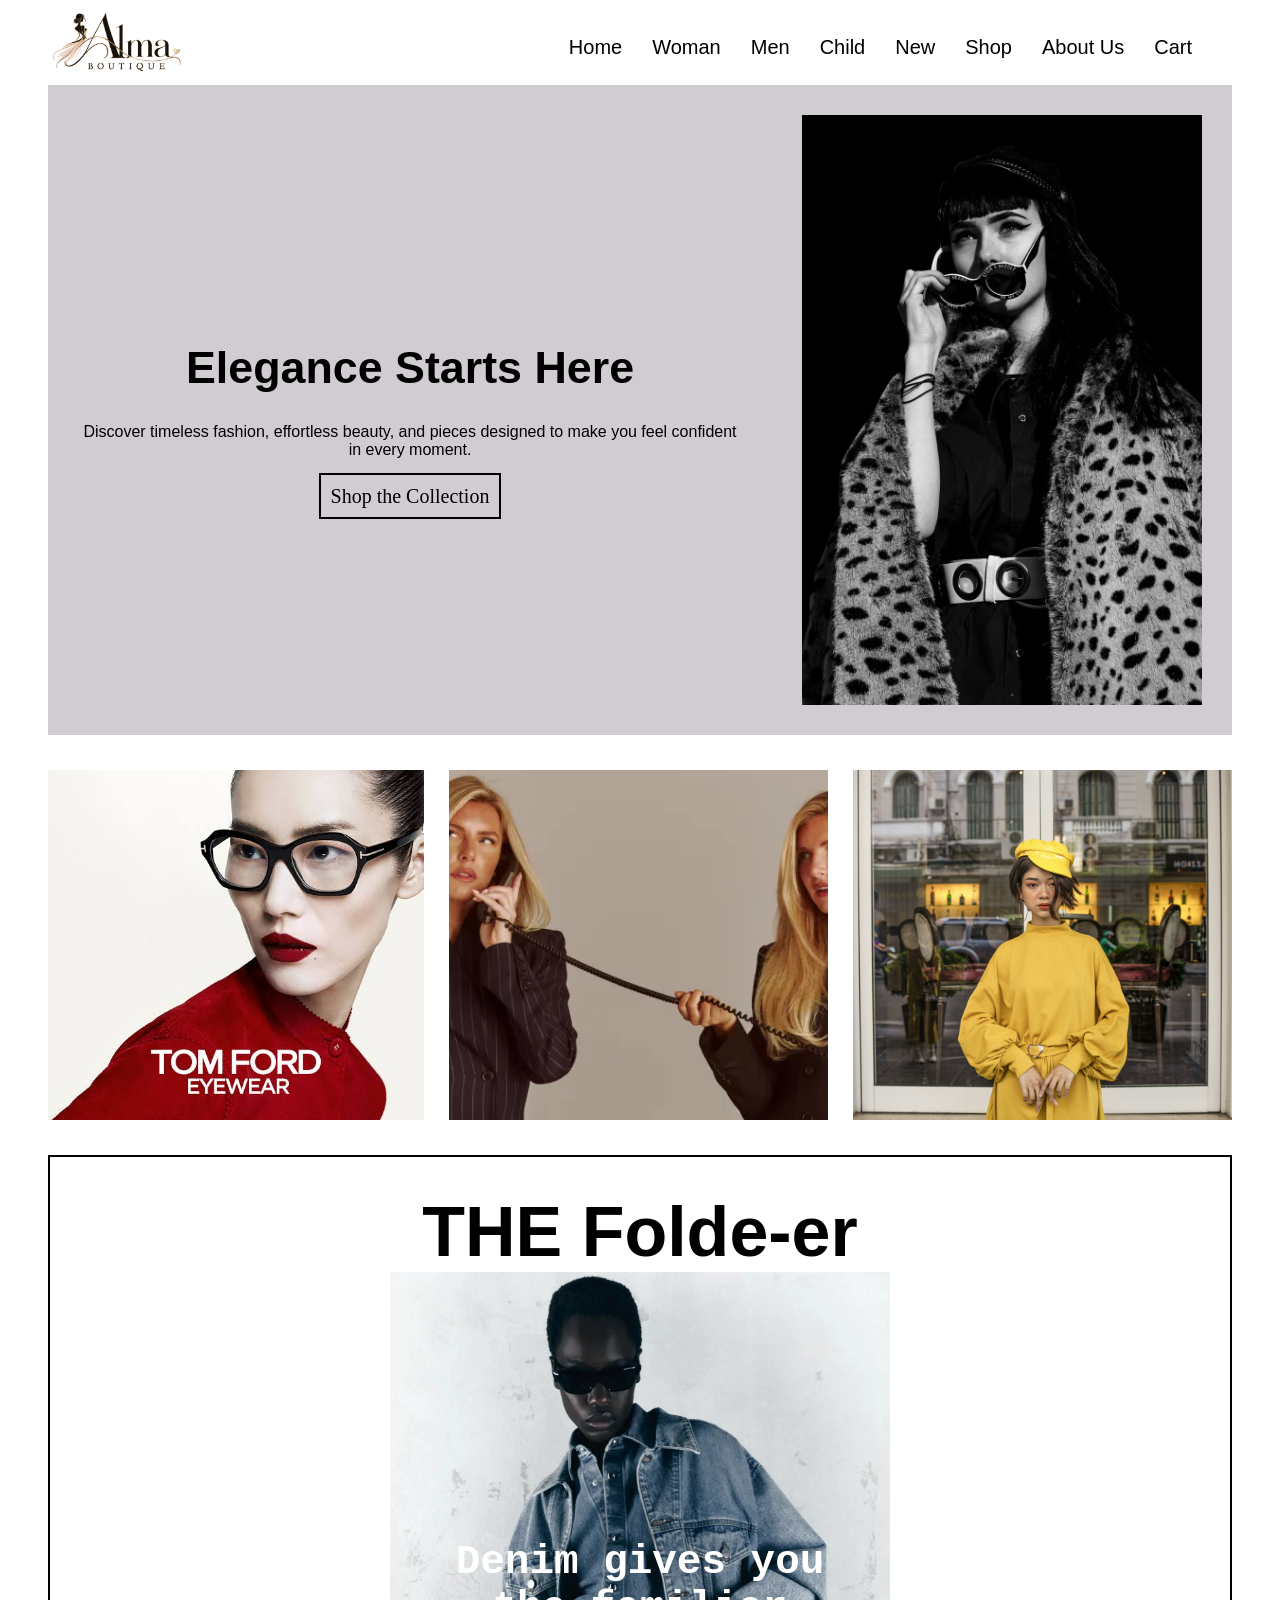
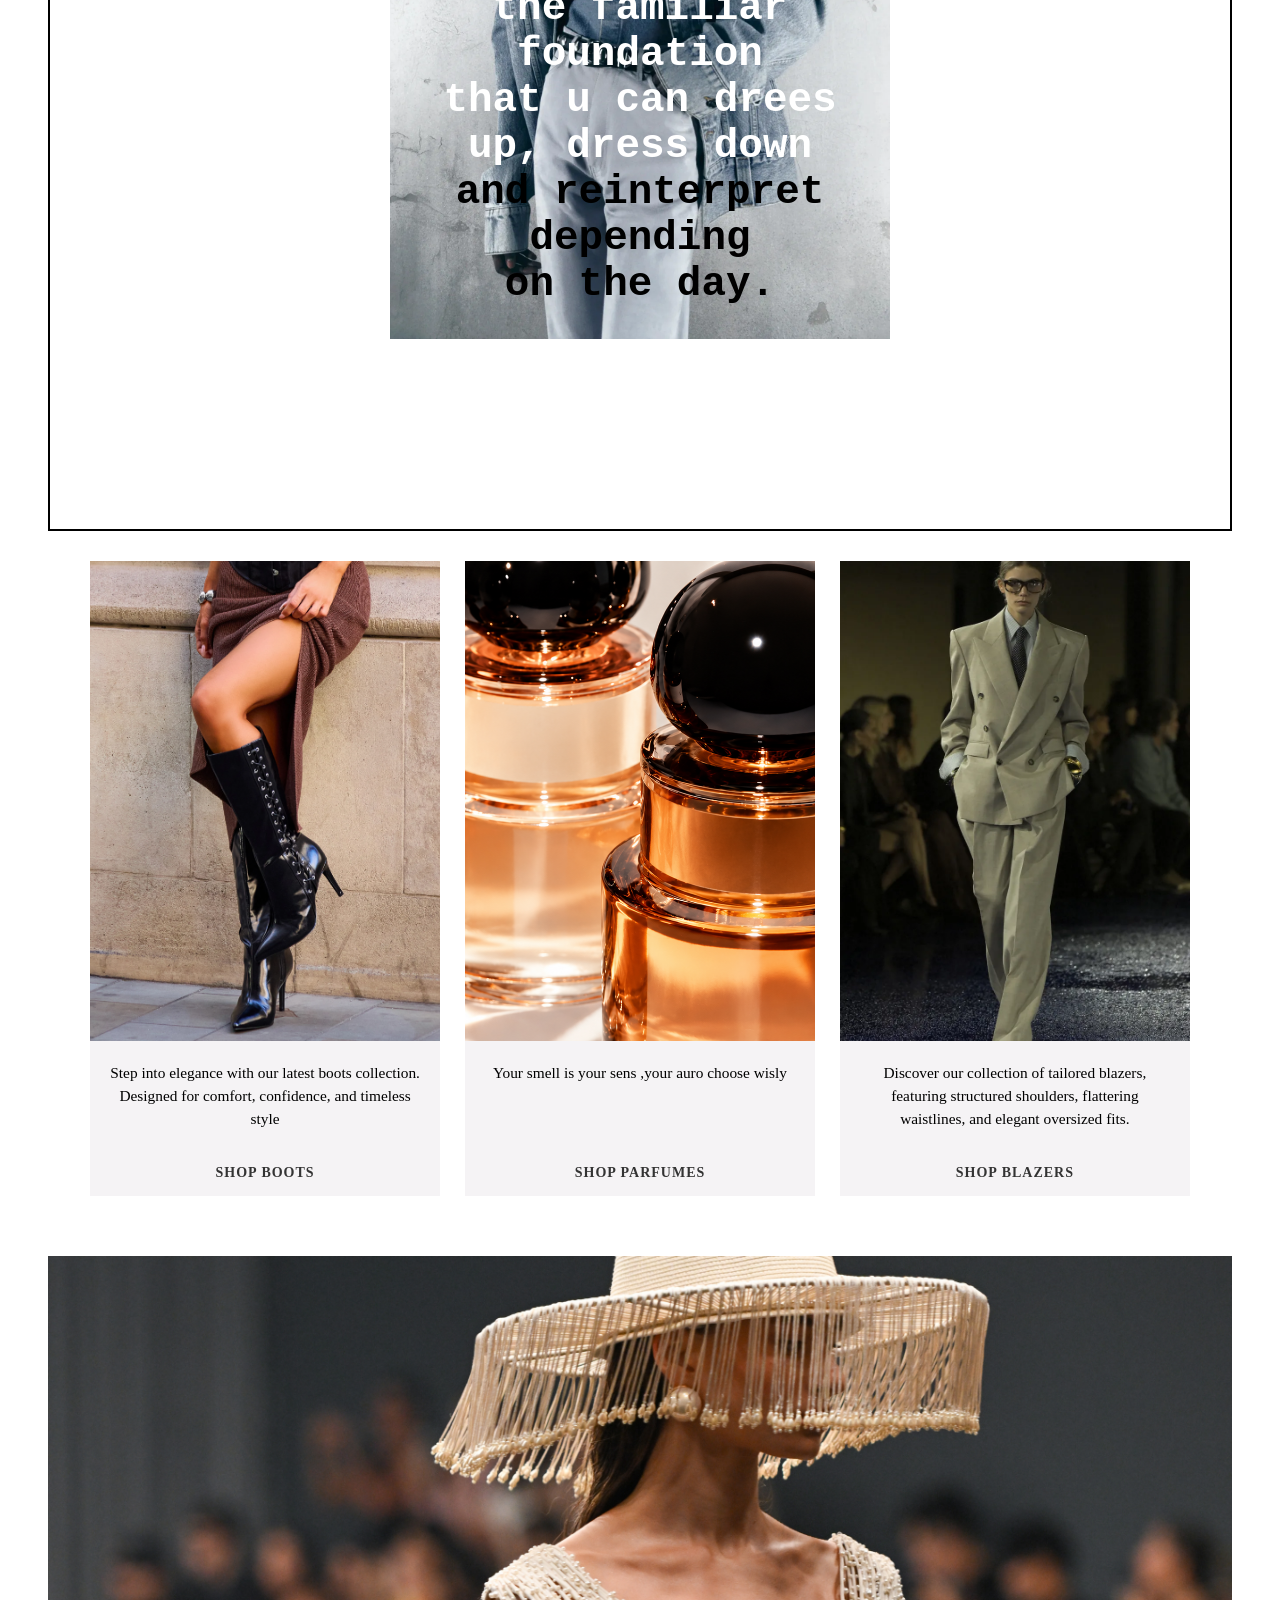
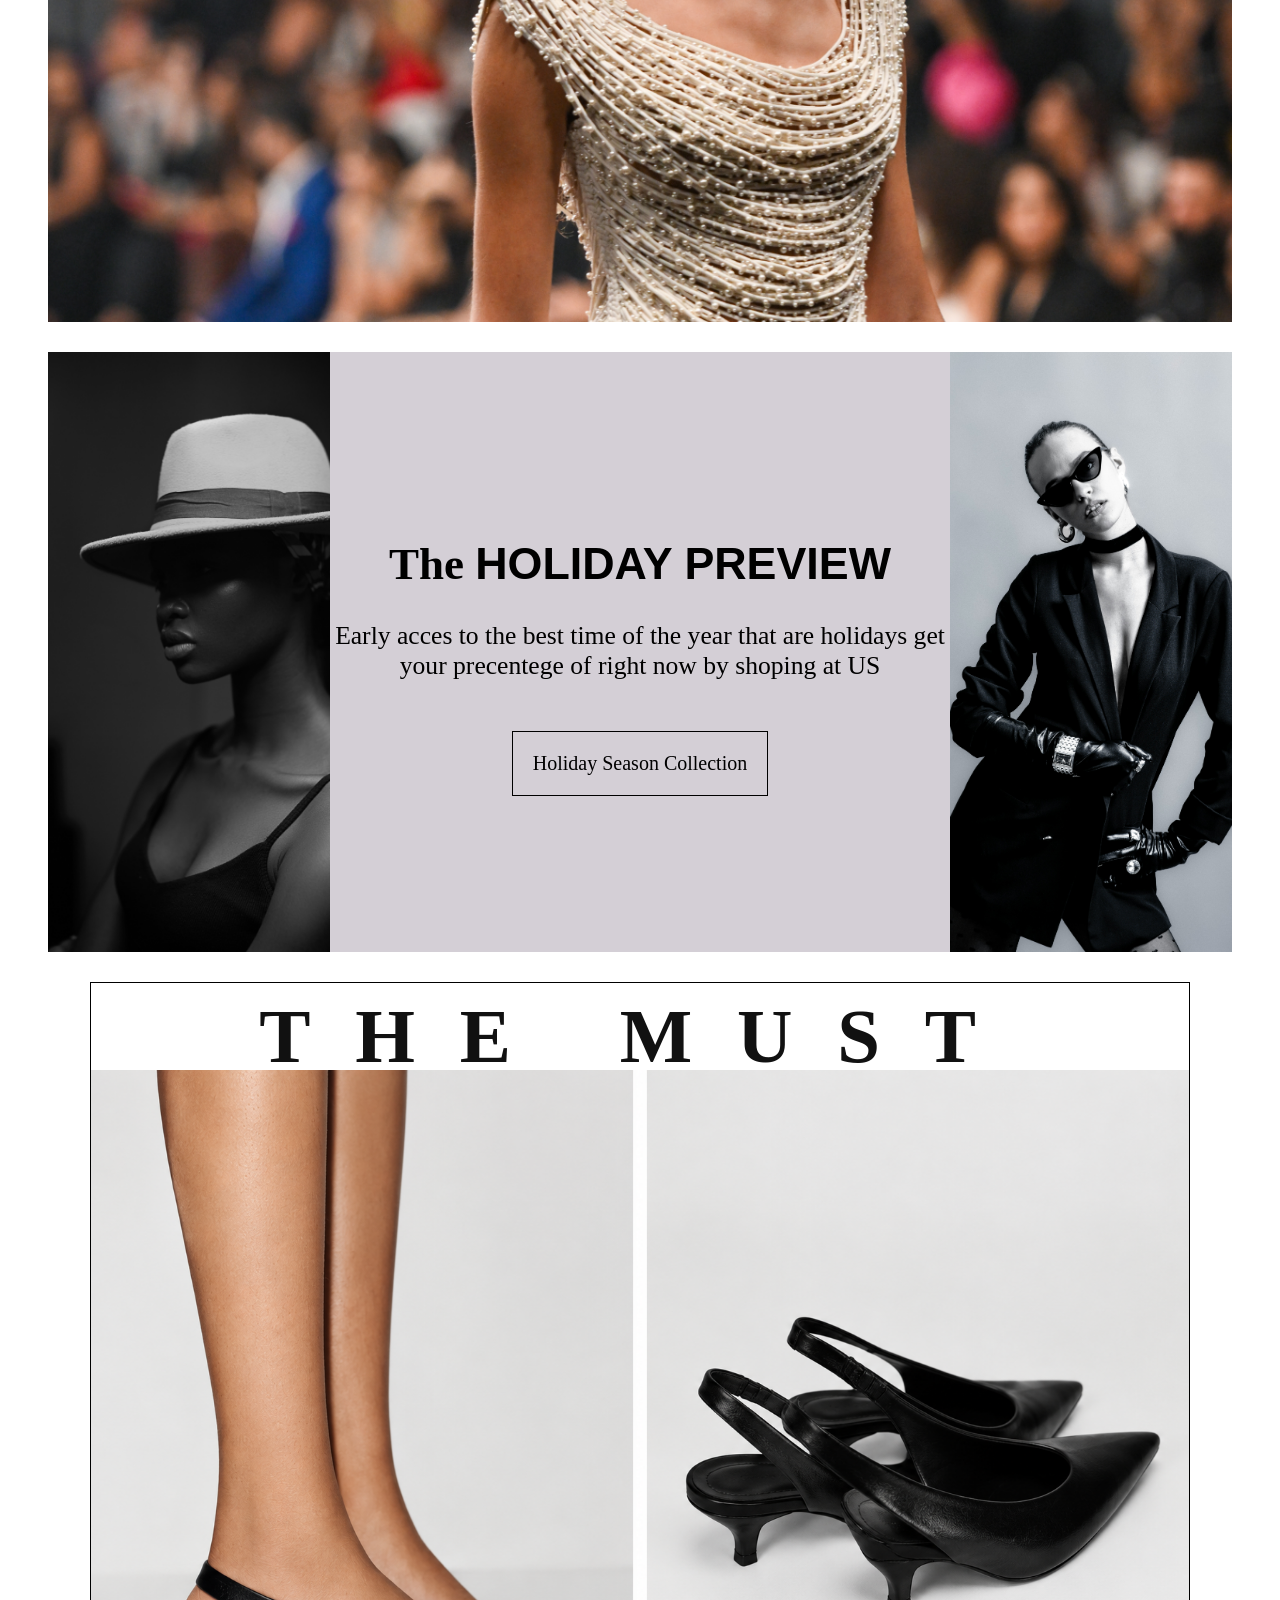
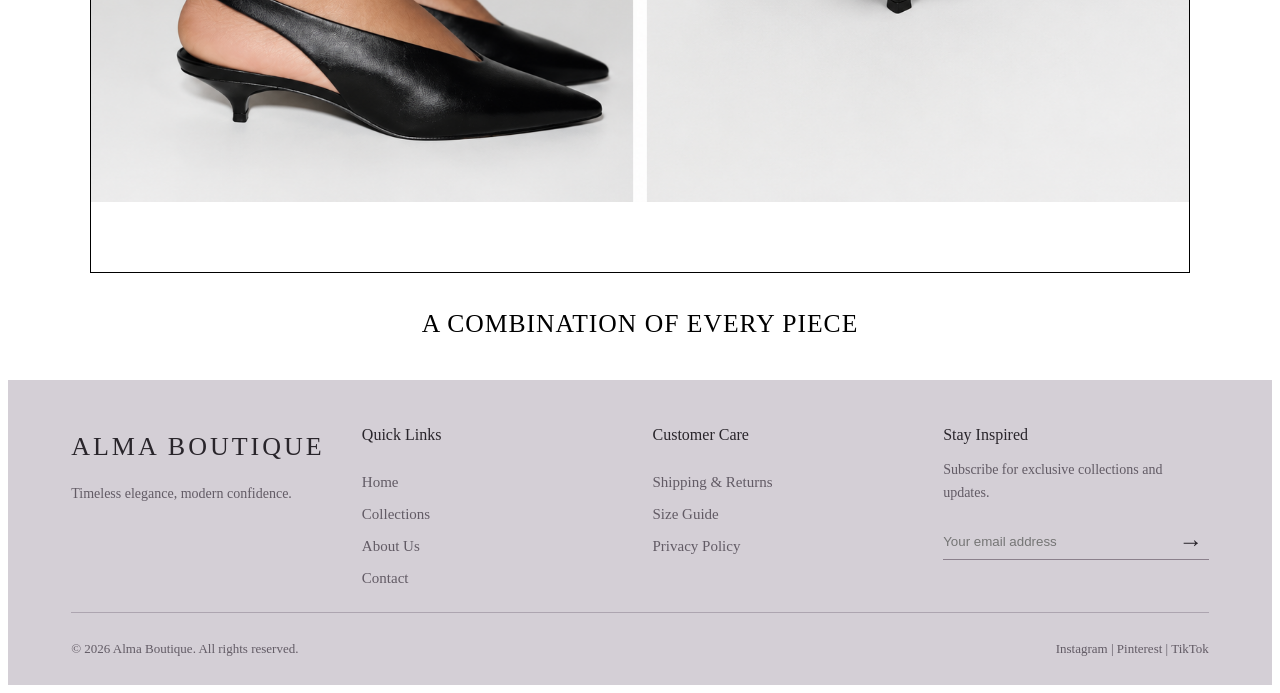
==== alma-site-2/index.html @ 22a33e09 "First version of Alma Boutique" ====
<!DOCTYPE html>
<html lang="en">
<head>
    <meta charset="UTF-8">
    <meta name="viewport" content="width=device-width, initial-scale=1.0">
    <title>Alma Butique</title>
    <link rel="stylesheet" href="style.css">
    <link rel="stylesheet" href="extras.css">
</head>

<body>
    <header>
        <div class="container">
            <nav class="nav-bar">

                <a href="#" class="logo">
                    <img src="./imagess/Alma Boutique Couture Logo.png" alt="Logo">
                </a>

                <button class="menu-toggle" aria-label="Open menu" aria-expanded="false">
                    <span></span>
                    <span></span>
                    <span></span>
                </button>

                <div class="right-menu">
                    <ul class="nav-bar">
                        <li><a href="#">Home</a></li>
                        <li><a href="./page2.html">Woman</a></li>
                        <li><a href="./page3.html">Men</a></li>
                        <li><a href="./page4.html">Child</a></li>
                        <li><a href="./page5.html">New</a></li>
        <li><a href="./shop.html">Shop</a></li>
                        <li><a href="./page6.html">About Us</a></li>
                    </ul>
                </div>
            </nav>
        </div>
    </header>

    <main>
        <!-- HERO -->
        <div class="Hero">
            <div class="container">
                <div class="Hero-text">
                    <h1>Elegance Starts Here</h1>
                    <p>Discover timeless fashion, effortless beauty, and pieces designed to make you feel confident in every moment.</p>

                    <a href="./Collection.html" class="button-hero">Shop the Collection</a>
                </div>

                <div class="hero-img">
                    <img src="./imagess/hero111.avif" alt="Fashion-img">
                </div>
            </div>
        </div>

        <!-- 3 PHOTOS -->
        <div class="photos">
            <div class="container">
                <div class="photo-3">
                    <img src="./imagess/images.jpeg" alt="img1">
                    <img src="./imagess/MixCollage-01-Oct-2026-04-25-PM-3370.jpg.webp" alt="">
                    <img src="./imagess/van.jpg" alt="">
                </div>
            </div>
        </div>

        <!-- FOLDER -->
        <div class="Folder">
            <div class="container">
                <div class="folder-text">
                    <h1>THE Folde-er</h1>
                </div>
                <div class="folder-img">
                    <img src="./imagess/KHAITE_SP23_EDITORIAL_2_LOOK1_AO.jpeg.webp" alt="">

                    <h3 class="paragraf">Denim gives you<br>the familiar<br>foundation<br>that u can drees<br>up, dress down<span><br>and reinterpret<br>depending<br>on the day.</span></h3>
                </div>
            </div>
        </div>

        <!-- BOOTS / PARFUMES / BLAZERS -->
        <section class="fashion-cards">
            <div class="container">
                <div class="fashion-card">
                    <img src="./imagess/boots.jpg.webp" alt="boots">
                    <h2>Step into elegance with our latest boots collection. Designed for comfort, confidence, and timeless style</h2>
                    <a href="./boots.html" class="boots-btn">Shop Boots</a>
                </div>

                <div class="fashion-card">
                    <img src="./imagess/parfumes.png" alt="parfumes">
                    <h2>Your smell is your sens ,your auro choose wisly</h2>
                    <a href="./parfumes.html" class="parfume-btn">Shop Parfumes</a>
                </div>

                <div class="fashion-card">
                    <img src="./imagess/blazers.jpg.webp" alt="blazers">
                    <h2>Discover our collection of tailored blazers, featuring structured shoulders, flattering waistlines, and elegant oversized fits.</h2>
                    <a href="./Blazers.html" class="blazer-btn">Shop Blazers</a>
                </div>
            </div>
        </section>

        <!-- FASHION WEEK BANNER -->
        <section class="fashion-week">
            <div class="container">
                <div class="fashion-img">
                    <img src="./imagess/Untitled-design-2.png" alt="">
                </div>
            </div>
        </section>

        <!-- HOLIDAY -->
        <div class="Holiday">
            <div class="container">

                <div class="Holiday-img">
                    <img src="./imagess/qqqqq.jpg" alt="holiday-photos">
                </div>

                <div class="Holiday-text">
                    <h1><span>The </span>HOLIDAY PREVIEW</h1>
                    <p>Early acces to the best time of the year that are holidays get your precentege of right now by shoping at US</p>
                    <a href="./holiday.html" class="button-holiday">Holiday Season Collection</a>
                </div>

                <div class="Holiday-img2">
                    <img src="./imagess/qqaa.jpg" alt="holiday-photos">
                </div>
            </div>
        </div>

        <!-- THE MUST -->
        <section class="The-Must">
            <div class="container">
                <h1>THE MUST</h1>
                <div class="Must-img">
                    <img src="./imagess/Black Slingback Kitten-Heel Shoes Split View.png" alt="Leather heels">
                </div>
            </div>
            <div class="Must-text">
                <h2>A COMBINATION OF EVERY PIECE</h2>
            </div>
        </section>
    </main>

    <!-- FOOTER -->
    <footer class="footer">
        <div class="footer-container">

            <div class="footer-brand">
                <h2>ALMA BOUTIQUE</h2>
                <p>Timeless elegance, modern confidence.</p>
            </div>

            <div class="footer-links">
                <h3>Quick Links</h3>
                <a href="./index.html">Home</a>
                <a href="./shop.html">Collections</a>
                <a href="./page6.html">About Us</a>
                <a href="#">Contact</a>
            </div>

            <div class="footer-links">
                <h3>Customer Care</h3>
                <a href="#">Shipping & Returns</a>
                <a href="#">Size Guide</a>
                <a href="#">Privacy Policy</a>
            </div>

            <div class="footer-newsletter">
                <h3>Stay Inspired</h3>
                <p>Subscribe for exclusive collections and updates.</p>

                <form>
                    <input type="email" placeholder="Your email address">
                    <button type="submit">→</button>
                </form>
            </div>

        </div>

        <div class="footer-bottom">
            <p>© 2026 Alma Boutique. All rights reserved.</p>
            <p>Instagram | Pinterest | TikTok</p>
        </div>
    </footer>
    <script src="menu.js"></script>
<script src="site.js"></script>
</body>
</html>
---- alma-site-2/style.css ----
/* ==========================================================
   Alma Boutique - style.css (home page)
   Desktop look is unchanged. Responsive rules are at the bottom.
   ========================================================== */

img { max-width: 100%; }

/* ---------- NAV BAR ---------- */
.logo { flex-shrink: 0; }

.logo img {
    width: 138px;
    max-width: 100%;
    height: auto;
    display: inline-block;
}

.nav-bar {
    display: flex;
    align-items: center;
    justify-content: space-between;
    gap: 30px;
    list-style: none;
}

.right-menu {
    display: flex;
    align-items: center;
    gap: 24px;
}

.container .nav-bar {
    margin-left: 150px;
    margin-right: 150px;
    background-color: white;
}

.nav-bar a {
    font-size: 20px;
    color: black;
    text-decoration: none;
    font-family: 'Inter', sans-serif;
    font-weight: 500;
    line-height: 1.5;
    white-space: nowrap;
}

/* Hamburger button (only visible on small screens) */
.menu-toggle {
    display: none;
    flex-direction: column;
    justify-content: center;
    gap: 5px;
    width: 44px;
    height: 44px;
    padding: 10px;
    background: none;
    border: none;
    cursor: pointer;
}
.menu-toggle span {
    display: block;
    height: 2px;
    background: #29252B;
    transition: transform 0.3s ease, opacity 0.3s ease;
}
.menu-toggle.open span:nth-child(1) { transform: translateY(7px) rotate(45deg); }
.menu-toggle.open span:nth-child(2) { opacity: 0; }
.menu-toggle.open span:nth-child(3) { transform: translateY(-7px) rotate(-45deg); }

/* ---------- HERO ---------- */
.Hero .container {
    display: flex;
    align-items: center;
    margin-left: 150px;
    margin-right: 150px;
    background-color: rgb(209, 204, 210);
    min-height: 700px;   /* hero height - raise/lower this number to change it */
}

.Hero-text {
    flex: 1;
    min-width: 0;
    padding: 30px 30px 30px 70px;
    text-align: center;
}

.Hero-text h1 {
    font-family: 'Inter', sans-serif;
    font-size: 45px;
    font-weight: 600;
    padding-left: 70px;
}

.Hero-text p {
    font-family: 'Inter', sans-serif;
    font-size: 16px;
    padding-bottom: 10px;
    padding-left: 70px;
}

.hero-img {
    flex: 0 1 560px;
    min-width: 0;
    align-self: stretch;
    display: flex;
}

.hero-img img {
    display: block;
    width: 100%;
    height: 100%;
    padding: 30px;
    box-sizing: border-box;
    object-fit: cover;
    object-position: center top;
}

.button-hero {
    color: black;
    text-decoration: none;
    border: 2px solid black;
    padding: 10px;
    font-size: 20px;
    transition: color 0.3s ease;
}

.button-hero:hover { background-color: #f5f3f5; }

/* ---------- 3 PHOTOS ---------- */
.photos .container {
    display: flex;
    align-items: center;
    margin-left: 150px;
    margin-right: 150px;
    background-color: white;
    padding-bottom: 35px;
}

.photo-3 {
    display: flex;
    justify-content: space-between;
    gap: 25px;
    width: 100%;
}

.photo-3 img {
    width: 32%;
    height: 350px;
    object-fit: cover;
    object-position: center top;
    padding: 35px 0 0;
}

/* ---------- FOLDER ---------- */
.Folder .container {
    display: block;
    margin-left: 150px;
    margin-right: 150px;
    padding-top: 35px;
    padding-bottom: 190px;
    background-color: white;
    border: 2px solid black;
    overflow: hidden;
}

.folder-text h1 {
    font-size: 70px;
    font-family: 'Gill Sans', 'Gill Sans MT', Calibri, 'Trebuchet MS', sans-serif;
    text-align: center;
    margin: 0;
}

.folder-img {
    display: flex;
    justify-content: center;
    position: relative;
}

.folder-img img {
    width: 500px;
    height: auto;
    max-width: 100%;
    object-fit: cover;
}

.paragraf {
    position: absolute;
    top: 40%;
    left: 50%;
    transform: translateX(-50%);
    width: max-content;
    max-width: 100%;
    margin: 0;
    z-index: 2;
    text-align: center;
    font-size: clamp(18px, 3.2vw, 50px);
    font-family: monospace;
    font-weight: bold;
    color: white;
}

.paragraf span { color: black; }

/* ---------- FASHION CARDS (boots / parfumes / blazers) ---------- */
.fashion-cards {
    width: 100%;
    padding: 30px 0;
}

.fashion-cards .container {
    display: flex;
    justify-content: space-between;
    align-items: stretch;
    gap: 25px;
    width: 87%;
    max-width: none;
    margin: 0 auto;
}

.fashion-card {
    flex: 1;
    display: flex;
    flex-direction: column;
    text-align: center;
    background-color: #f5f3f5;
    overflow: hidden;
}

.fashion-card img {
    width: 100%;
    height: 480px;
    object-fit: cover;
    object-position: center;
    transition: transform 0.4s ease;
}

.fashion-card img:hover { transform: scale(1.05); }

.fashion-card h2 {
    font-size: clamp(14px, 1.2vw, 18px);
    font-weight: 400;
    line-height: 1.5;
    text-align: center;
    padding: 20px;
    margin: 0;
}

.fashion-card a {
    display: block;
    margin-top: auto;
    padding: 15px;
    text-align: center;
    color: #333;
    text-decoration: none;
    transition: color 0.3s ease;
    font-size: 14px;
    font-weight: 600;
    letter-spacing: 1px;
    text-transform: uppercase;
}

.fashion-card a:hover { color: #8b647b; }

/* ---------- FASHION WEEK BANNER ---------- */
.fashion-week .container {
    margin-left: 150px;
    margin-right: 150px;
    background-color: white;
}

.fashion-img {
    display: flex;
    justify-content: center;
}

.fashion-img img {
    width: 100%;
    height: auto;
    padding-top: 30px;
    padding-bottom: 30px;
    box-sizing: border-box;
}

/* ---------- HOLIDAY ---------- */
.Holiday .container {
    display: flex;
    align-items: center;
    margin-left: 150px;
    margin-right: 150px;
    background-color: #D4CFD6;
    overflow: hidden;
}

.Holiday-img,
.Holiday-img2 {
    flex: 1 1 0;
    min-width: 0;
    display: flex;
    justify-content: center;
}

.Holiday-img img,
.Holiday-img2 img {
    width: 100%;
    height: 600px;
    object-fit: cover;
    object-position: center;
    margin: 0;
    padding: 0;
}

.Holiday-text {
    flex: 2.2 1 0;
    min-width: 0;
}

.Holiday-text h1 {
    text-align: center;
    font-size: 50px;
    font-family: 'Franklin Gothic Medium', 'Arial Narrow', Arial, sans-serif;
}

.Holiday-text h1 span {
    font-size: 45px;
    font-family: fantasy;
}

.Holiday-text p {
    text-align: center;
    font-size: 30px;
}

.button-holiday {
    display: block;
    width: fit-content;
    margin: 100px auto 0;
    padding: 20px;
    text-align: center;
    text-decoration: none;
    color: black;
    border: 1px solid black;
    font-size: 25px;
}

/* ---------- THE MUST ---------- */
.The-Must {
    width: 100%;
    padding: 15px 0;
}

.The-Must .container {
    width: 87%;
    margin: 15px auto 0;
    position: relative;
    background-color: white;
    padding-top: 22px;
    padding-bottom: 70px;
    box-sizing: border-box;
    border: 1px solid black;
    overflow: hidden;
}

.The-Must h1 {
    position: absolute;
    top: 10px;
    left: 0;
    width: 100%;
    margin: 0;
    text-align: center;
    z-index: 2;
    font-size: clamp(45px, 6vw, 85px);
    font-weight: 700;
    color: #111;
    letter-spacing: 70px;
}

.Must-img {
    width: 100%;
    display: flex;
    justify-content: center;
    padding-top: 65px;
}

.Must-img img {
    display: block;
    width: 100%;
    max-width: 1700px;
    height: auto;
    margin: 0 auto;
    object-fit: contain;
}

.Must-text {
    width: 100%;
    padding: 15px 0 5px;
}

.Must-text h2 {
    font-size: clamp(18px, 2vw, 26px);
    font-weight: 500;
    letter-spacing: 1px;
    text-align: center;
}

/* ---------- FOOTER ---------- */
.footer {
    background-color: #D4CFD6;
    color: #29252B;
    padding: 30px 5% 15px;
}

.footer-container {
    display: grid;
    grid-template-columns: repeat(4, 1fr);
    gap: 25px;
    max-width: 1400px;
    margin: 0 auto;
}

.footer-brand h2 {
    font-size: 26px;
    letter-spacing: 3px;
    font-weight: 500;
    color: #29252B;
}

.footer-brand p,
.footer-newsletter p {
    font-size: 14px;
    color: #625B65;
    line-height: 1.6;
}

.footer-links {
    display: flex;
    flex-direction: column;
    gap: 15px;
}

.footer-links h3,
.footer-newsletter h3 {
    font-size: 16px;
    font-weight: 500;
    margin-bottom: 15px;
}

.footer-links a {
    color: #625B65;
    text-decoration: none;
    font-size: 15px;
}

.footer-links a:hover { color: #8B647B; }

.footer-newsletter form {
    display: flex;
    border-bottom: 1px solid #8B808C;
    margin-top: 20px;
}

.footer-newsletter input {
    background: transparent;
    border: none;
    outline: none;
    color: #29252B;
    padding: 10px 0;
    width: 100%;
    min-width: 0;
}

.footer-newsletter button {
    background: transparent;
    border: none;
    color: #29252B;
    font-size: 24px;
    cursor: pointer;
}

.footer-bottom {
    display: flex;
    justify-content: space-between;
    margin-top: 25px;
    padding-top: 15px;
    font-size: 13px;
    color: #625B65;
    border-top: 1px solid #ADA5B0;
}

/* ==========================================================
   RESPONSIVE
   ========================================================== */

/* ---------- Laptops / small desktops ---------- */
@media (max-width: 1400px) {
    html, body { max-width: 100%; overflow-x: hidden; }

    .container .nav-bar { margin-left: 40px; margin-right: 40px; }

    .Hero .container,
    .photos .container,
    .Folder .container,
    .Holiday .container,
    .fashion-week .container {
        margin-left: 40px;
        margin-right: 40px;
    }

    .Hero-text h1 { font-size: clamp(28px, 3.5vw, 45px); padding-left: 0; }
    .Hero-text p { padding-left: 0; }
    .Hero-text { padding-left: 30px; }
    .Hero .container { min-height: 650px; }
    .hero-img { flex: 0 1 460px; }

    .Holiday-text h1 { font-size: clamp(28px, 3.5vw, 50px); }
    .Holiday-text p { font-size: clamp(16px, 2vw, 30px); }
    .button-holiday { margin-top: 50px; font-size: 20px; }

    .The-Must h1 { letter-spacing: clamp(4px, 3.5vw, 70px); }
}

/* ---------- Tablets ---------- */
@media (max-width: 900px) {
    /* Hamburger menu: logo on the left, button on the right, links drop down */
    nav.nav-bar { flex-wrap: wrap; justify-content: space-between; gap: 0; }
    .container .nav-bar { margin-left: 15px; margin-right: 15px; }
    .menu-toggle { display: flex; }
    .right-menu { display: none; width: 100%; }
    .right-menu.open { display: block; }
    .right-menu .nav-bar {
        flex-direction: column;
        align-items: stretch;
        gap: 0;
        padding: 0 0 10px;
        margin: 0;
    }
    .right-menu .nav-bar li { text-align: center; border-top: 1px solid #ddd; }
    .right-menu .nav-bar a { display: block; padding: 14px 0; font-size: 16px; }

    .Hero .container,
    .photos .container,
    .Folder .container,
    .Holiday .container,
    .fashion-week .container {
        margin-left: 15px;
        margin-right: 15px;
    }

    /* Hero stacks */
    .Hero .container { flex-direction: column; min-height: 0; }
    .Hero-text { padding: 20px; width: 100%; box-sizing: border-box; }
    .Hero-text h1 { font-size: 32px; }
    .hero-img { flex: none; align-self: auto; width: 100%; }
    .hero-img img { height: 460px; padding: 20px; }

    /* Folder */
    .folder-text h1 { font-size: 40px; }
    .Folder .container { padding-bottom: 40px; }
    .folder-img { flex-direction: column; align-items: center; }
    .paragraf {
        position: static;
        transform: none;
        width: auto;
        font-size: 22px;
        color: black;
        padding: 20px 10px 0;
    }

    /* Fashion cards: 2 per row */
    .fashion-cards .container { flex-wrap: wrap; justify-content: center; }
    .fashion-card { flex: 0 1 calc(50% - 13px); }

    /* Holiday stacks */
    .Holiday .container { flex-direction: column; }
    .Holiday-img, .Holiday-img2 { flex: none; width: 100%; }
    .Holiday-img img, .Holiday-img2 img { height: 350px; }
    .Holiday-text { flex: none; width: 100%; padding-bottom: 30px; }
    .Holiday-text h1 { font-size: 34px; }
    .Holiday-text p { font-size: 18px; padding: 0 15px; }
    .button-holiday { margin-top: 30px; padding: 14px; font-size: 18px; }

    /* The Must */
    .The-Must h1 { letter-spacing: 10px; }

    /* Footer */
    .footer-container { grid-template-columns: repeat(2, 1fr); }
}

/* ---------- Phones ---------- */
@media (max-width: 600px) {
    .The-Must .container { width: 94%; padding: 12px; }
    .The-Must h1 { font-size: 32px; letter-spacing: 4px; }
    .Must-img { padding-top: 50px; }
    .Must-text h2 { font-size: 16px; }
}

@media (max-width: 520px) {
    .logo img { width: 110px; }
    .nav-bar a { font-size: 14px; }

    .Hero-text h1 { font-size: 26px; }
    .folder-text h1 { font-size: 28px; }
    .Holiday-text h1 { font-size: 26px; }

    .photo-3 { flex-direction: column; }
    .photo-3 img { width: 100%; height: 300px; }

    .fashion-card { flex: 0 1 100%; }
    .fashion-card img { height: 400px; }

    .footer-container { grid-template-columns: 1fr; }
    .footer-bottom { flex-direction: column; text-align: center; gap: 10px; }
}
---- alma-site-2/extras.css ----
/* ==========================================================
   Alma Boutique - extras.css (every page)
   Smooth scrolling, back-to-top button, newsletter messages.
   ========================================================== */
html { scroll-behavior: smooth; }
@media (prefers-reduced-motion: reduce) { html { scroll-behavior: auto; } }

.back-to-top {
    position: fixed;
    right: 20px;
    bottom: 20px;
    width: 48px;
    height: 48px;
    border: none;
    border-radius: 50%;
    background: #29252B;
    color: #fff;
    font-size: 22px;
    cursor: pointer;
    box-shadow: 0 2px 10px rgba(0, 0, 0, 0.25);
    opacity: 0;
    visibility: hidden;
    transform: translateY(10px);
    transition: opacity 0.3s ease, transform 0.3s ease, visibility 0.3s;
    z-index: 50;
}
.back-to-top.show { opacity: 1; visibility: visible; transform: none; }
.back-to-top:hover { background: #8B647B; }

.newsletter-msg { margin: 8px 0 0; font-size: 14px; min-height: 1.2em; }
.newsletter-msg.error { color: #9b1c1c; }
.newsletter-msg.success { color: #1f5a37; font-weight: 600; }
.footer-newsletter form.invalid { border-bottom-color: #9b1c1c; }

/* The menu now has more links: make it a little tighter on mid-size screens */
@media (min-width: 901px) and (max-width: 1250px) {
    .nav-bar { gap: 16px; }
    .nav-bar a { font-size: 17px; }
    .right-menu { gap: 12px; }
}
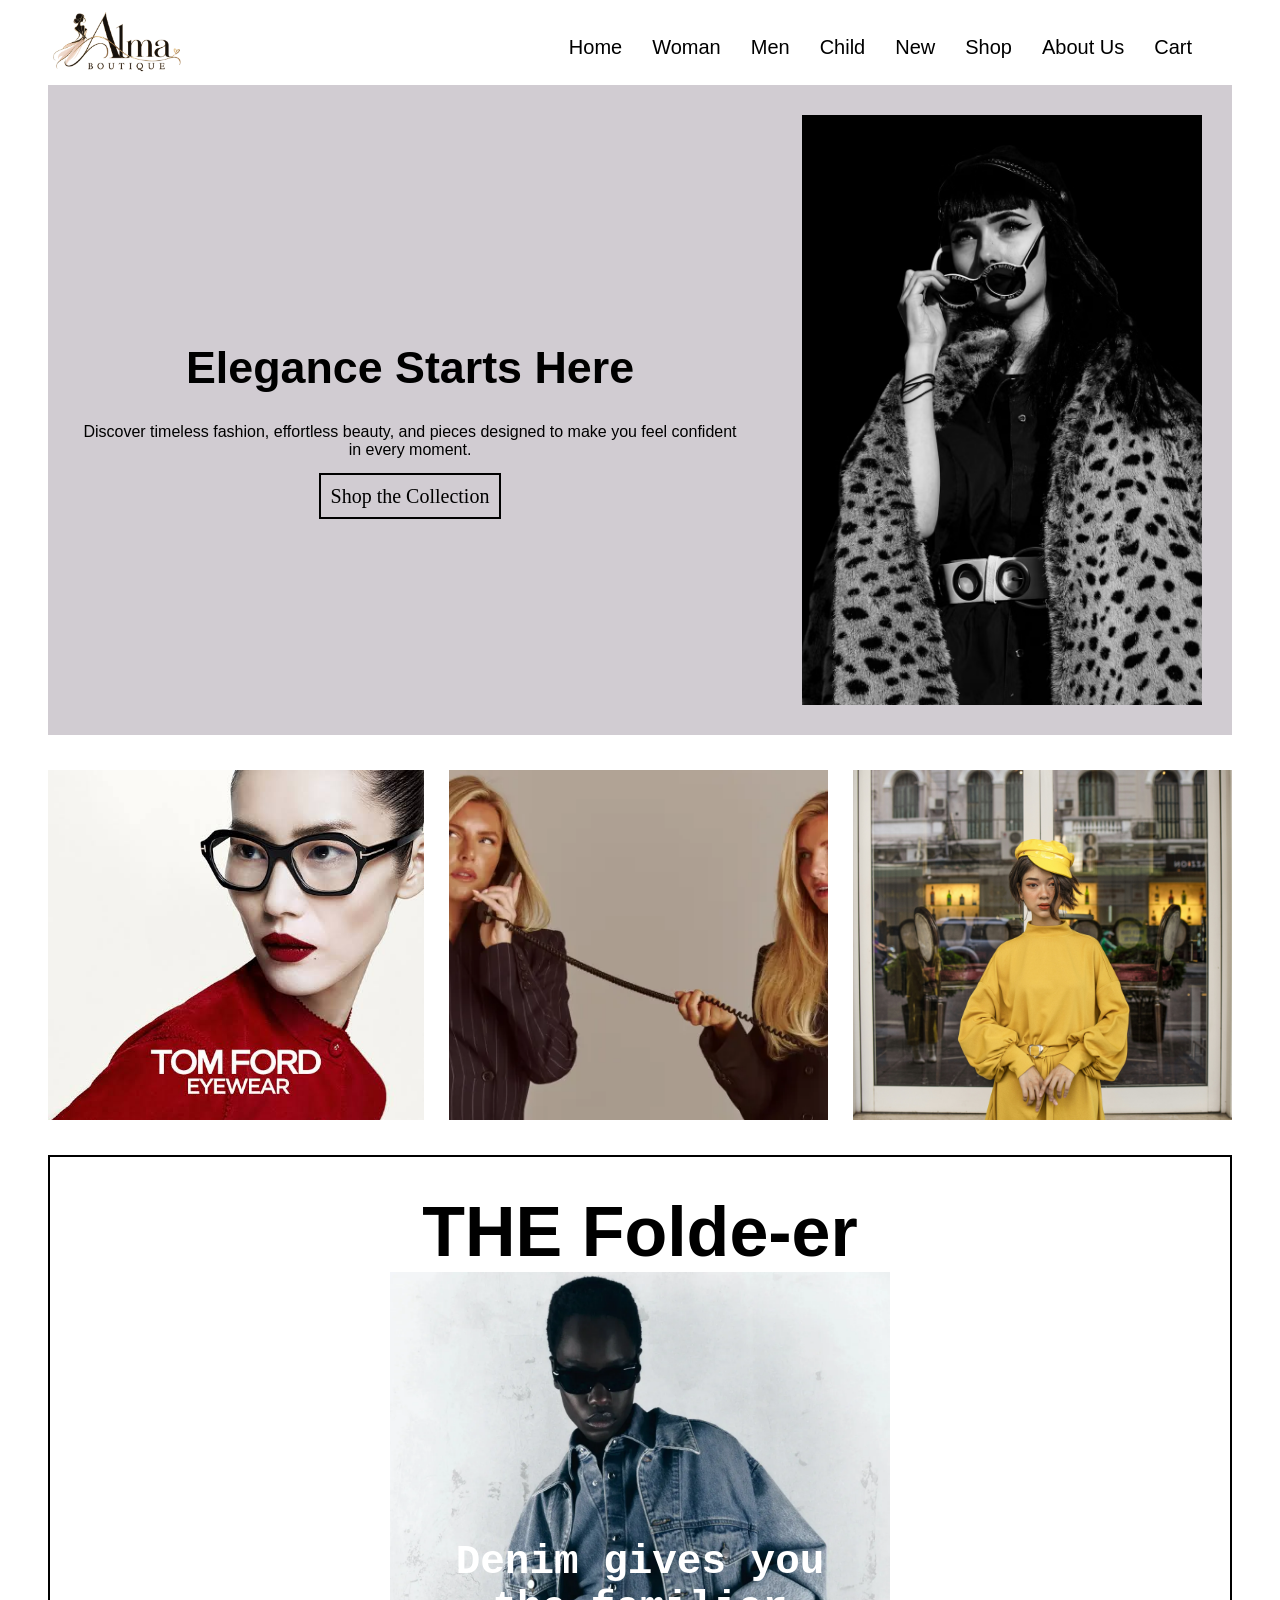
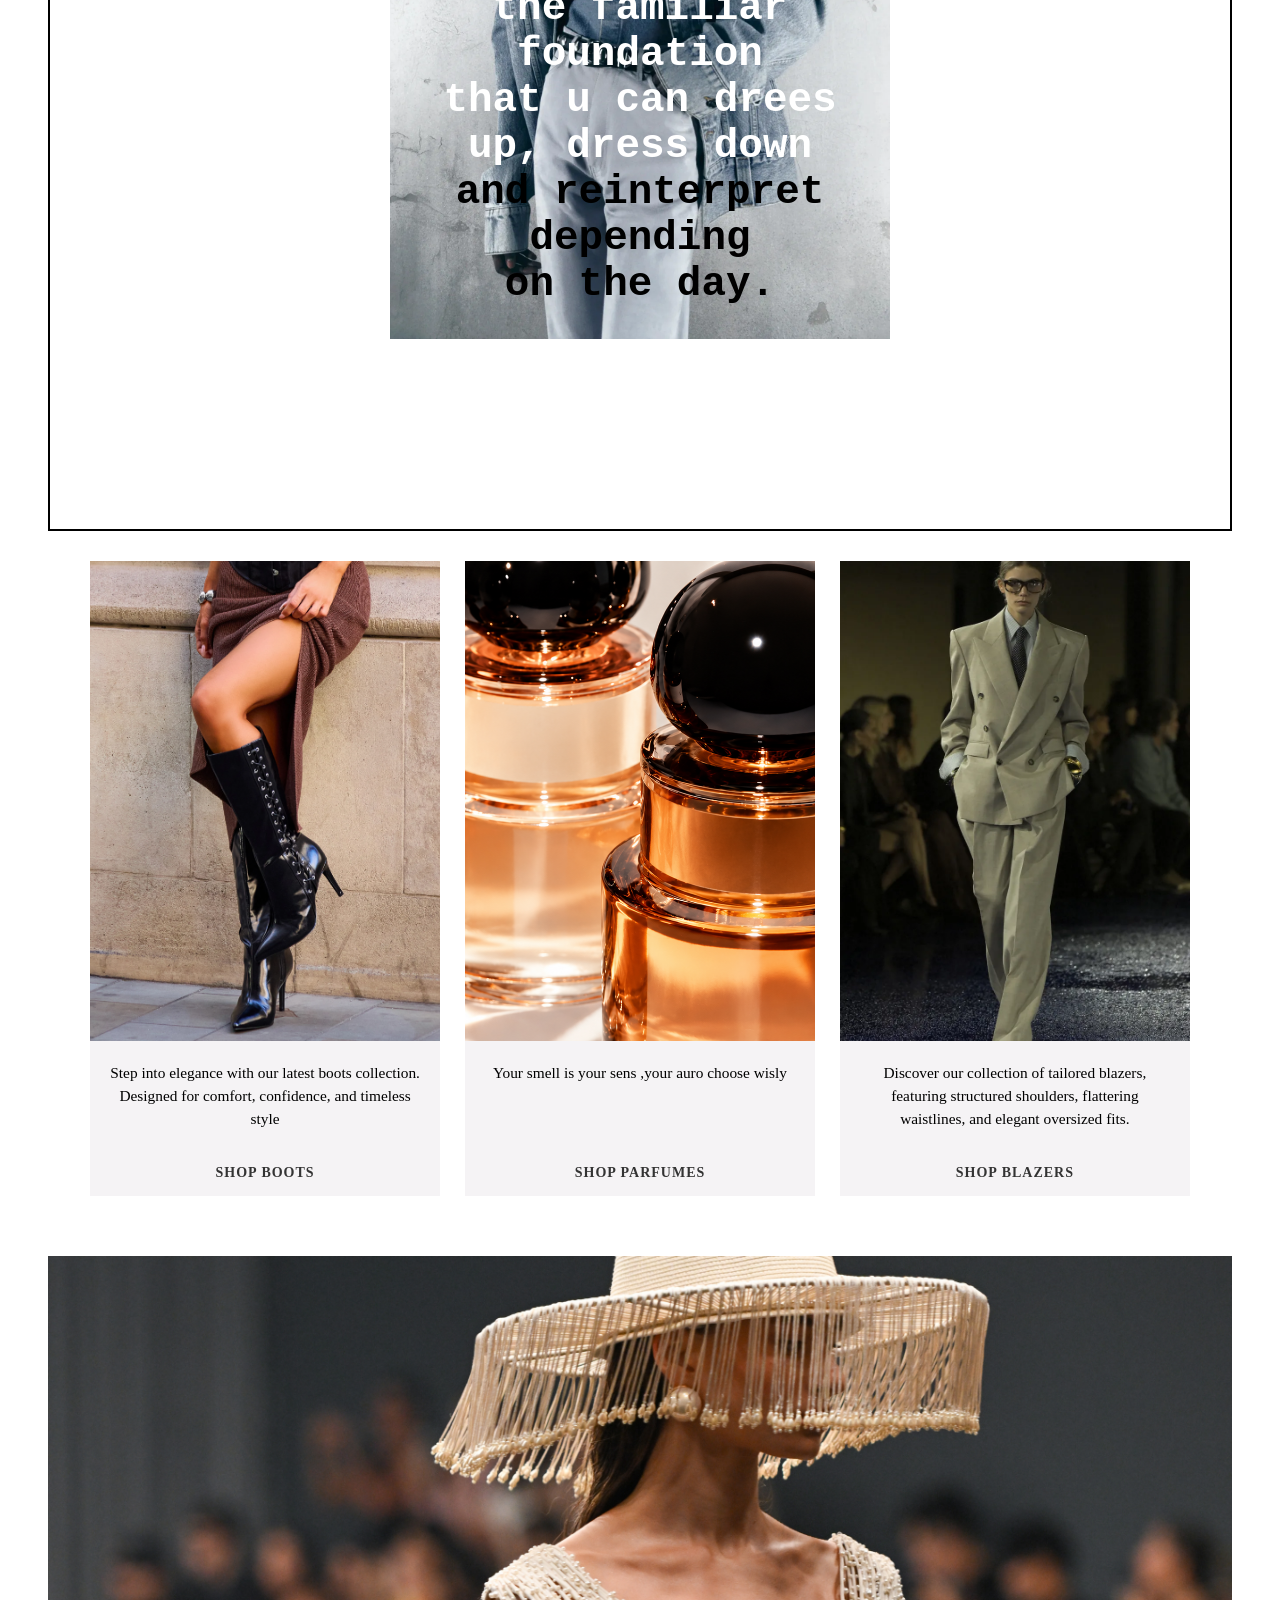
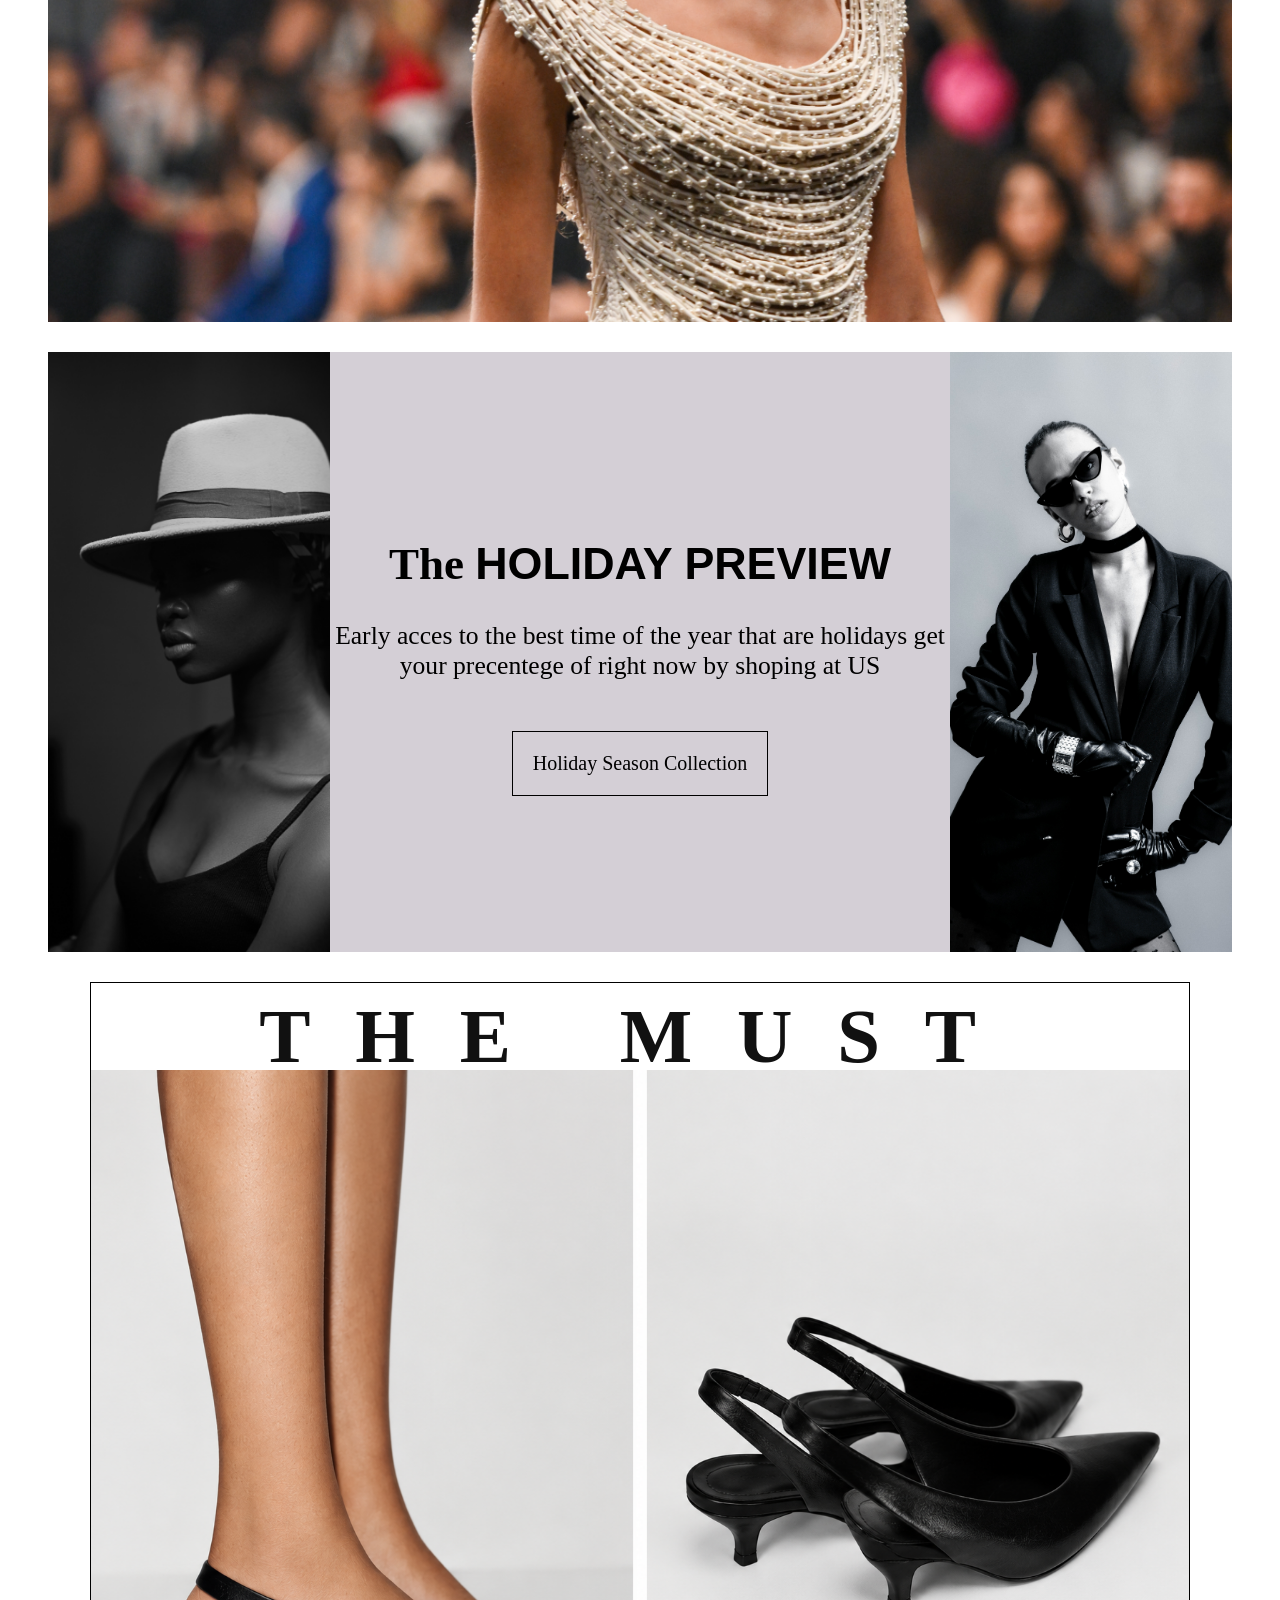
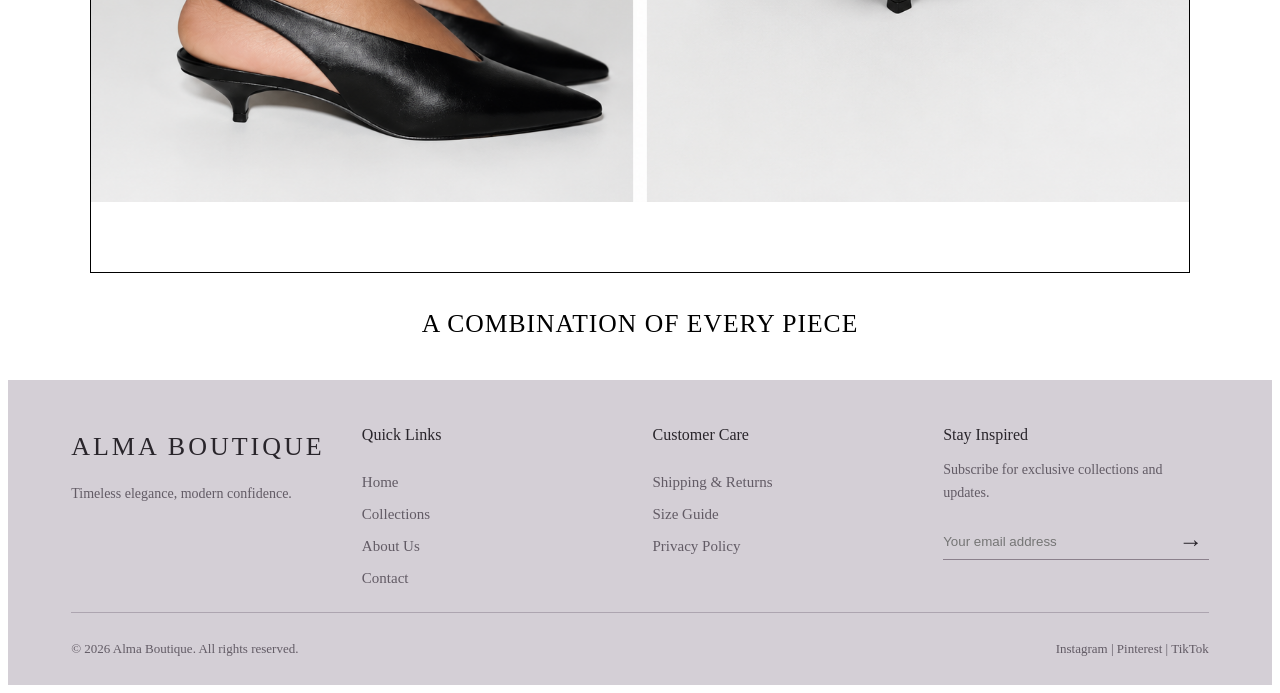
==== commit 9ecd8d0d: "Fix hero image" ====
--- a/alma-site-2/index.html
+++ b/alma-site-2/index.html
@@ -50,7 +50,7 @@
                 </div>
 
                 <div class="hero-img">
-                    <img src="./imagess/hero111.avif" alt="Fashion-img">
+                    <img src="./imagess/hero.jpg" alt="Fashion-img">
                 </div>
             </div>
         </div>
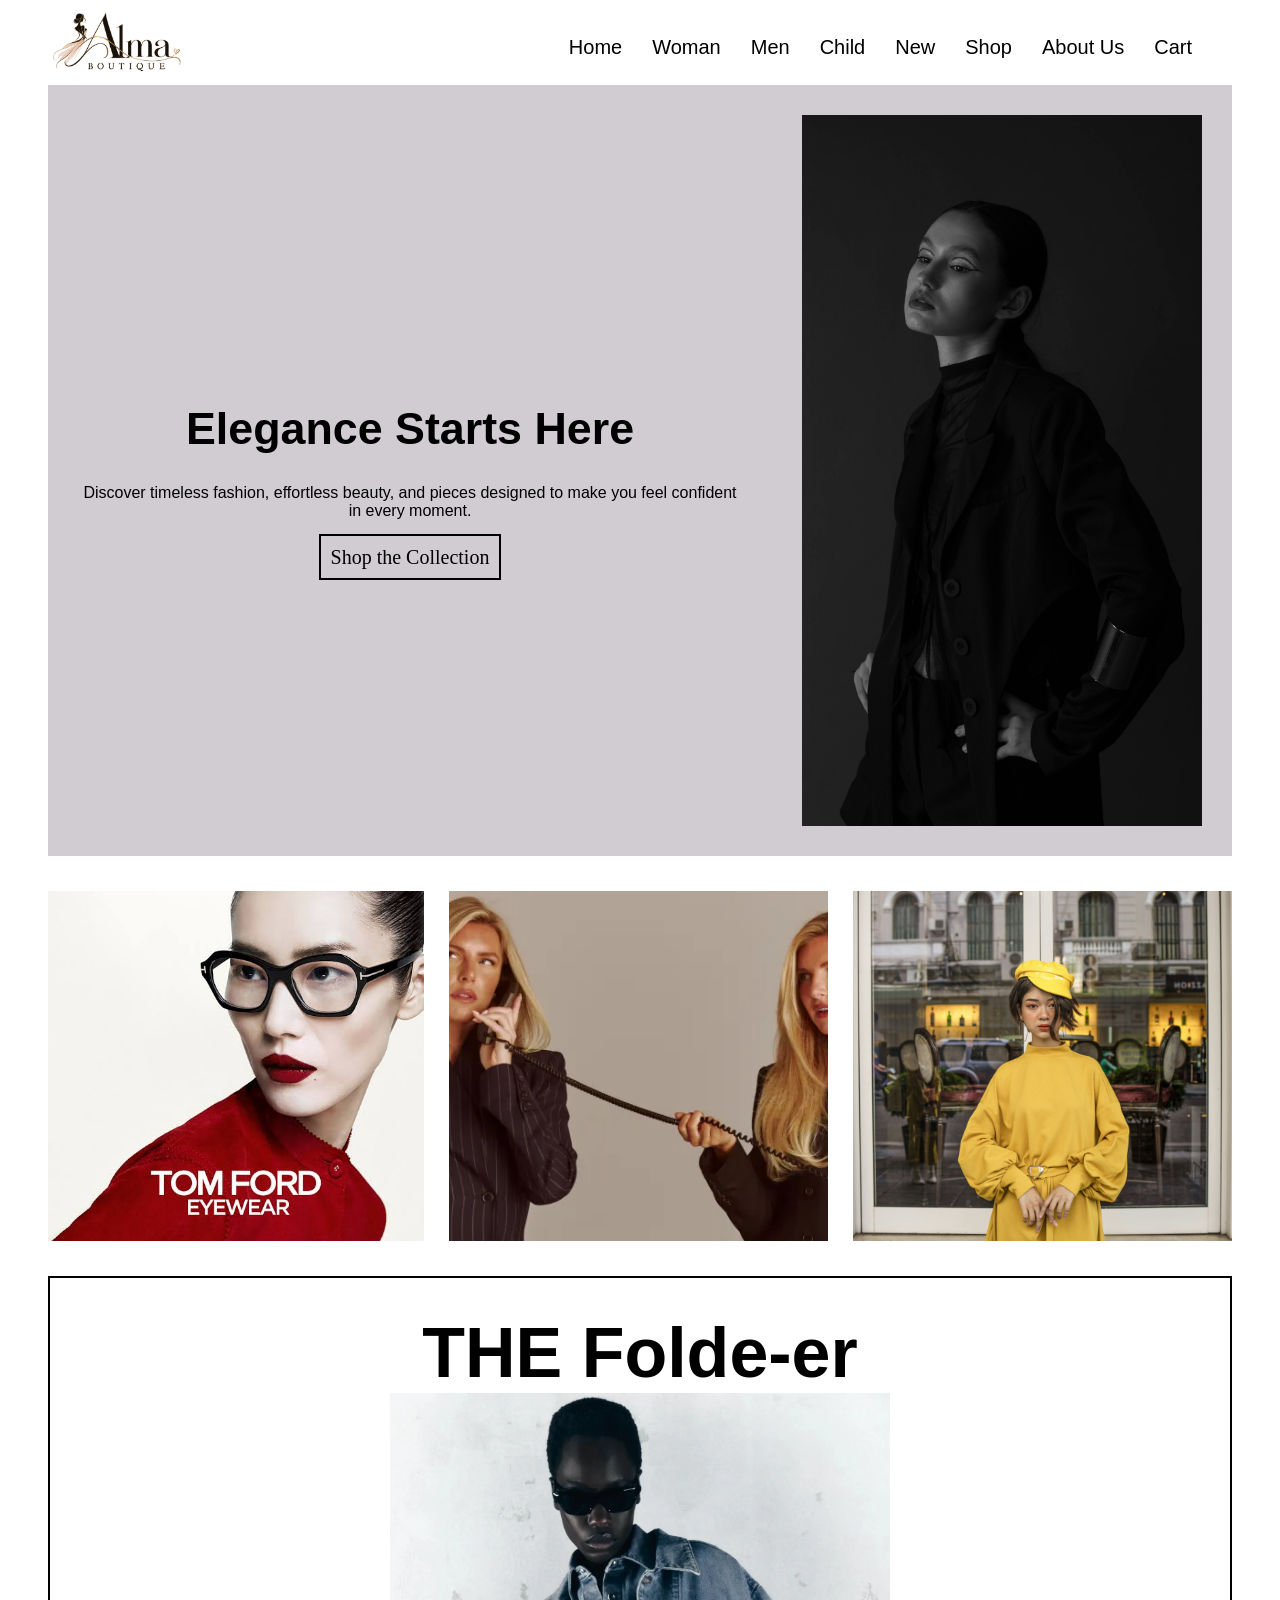
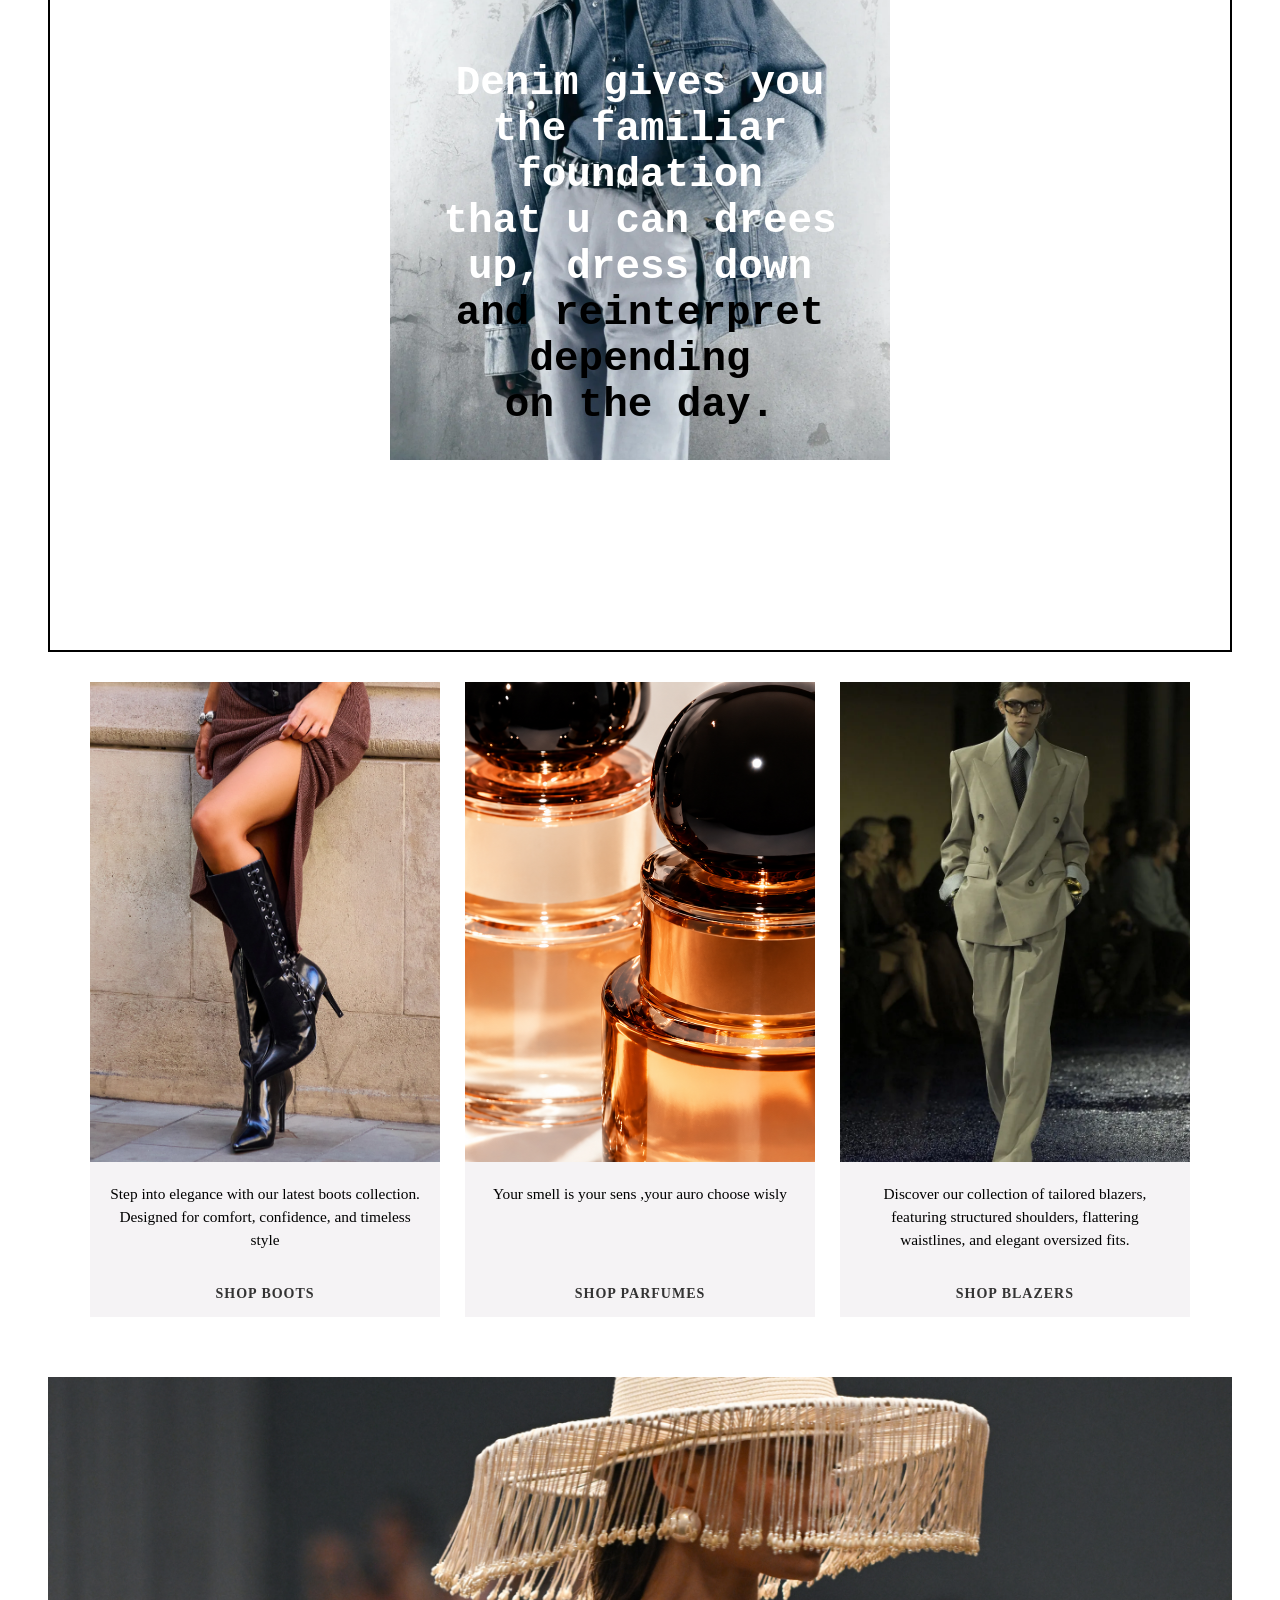
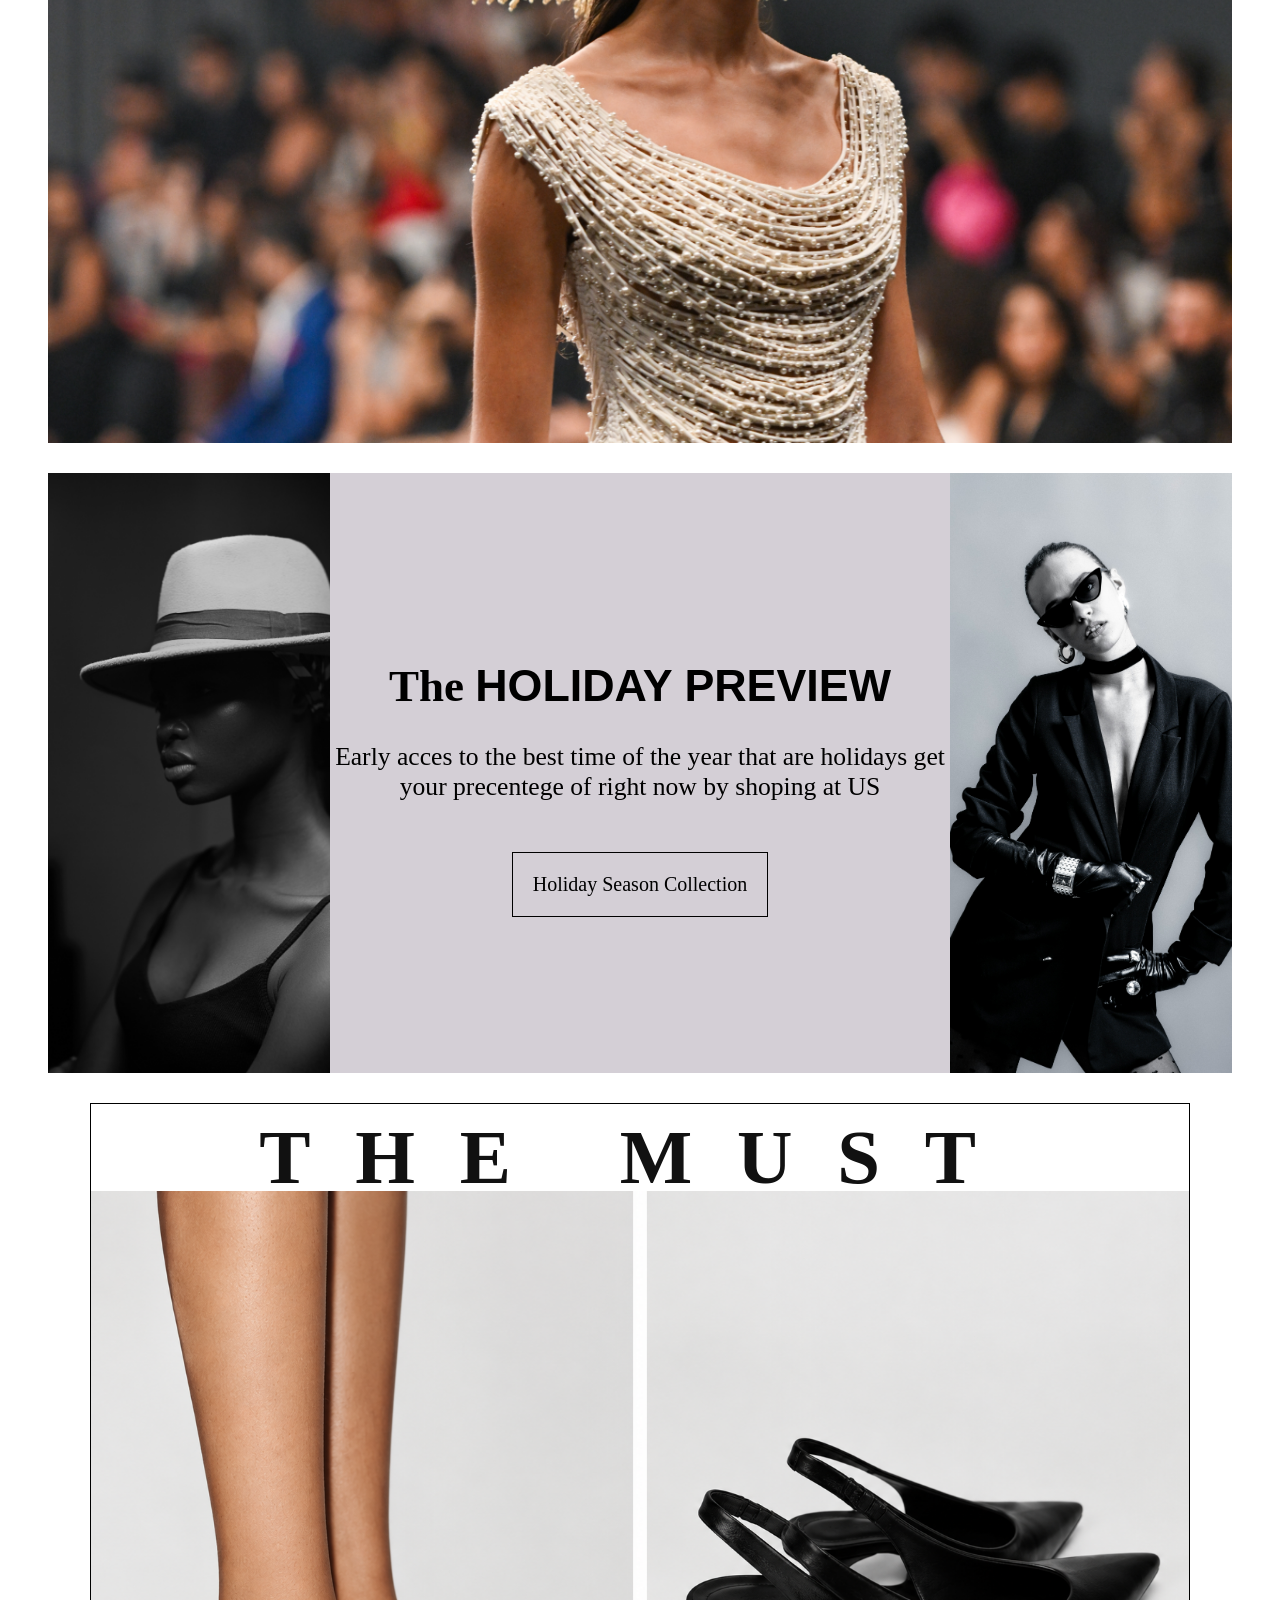
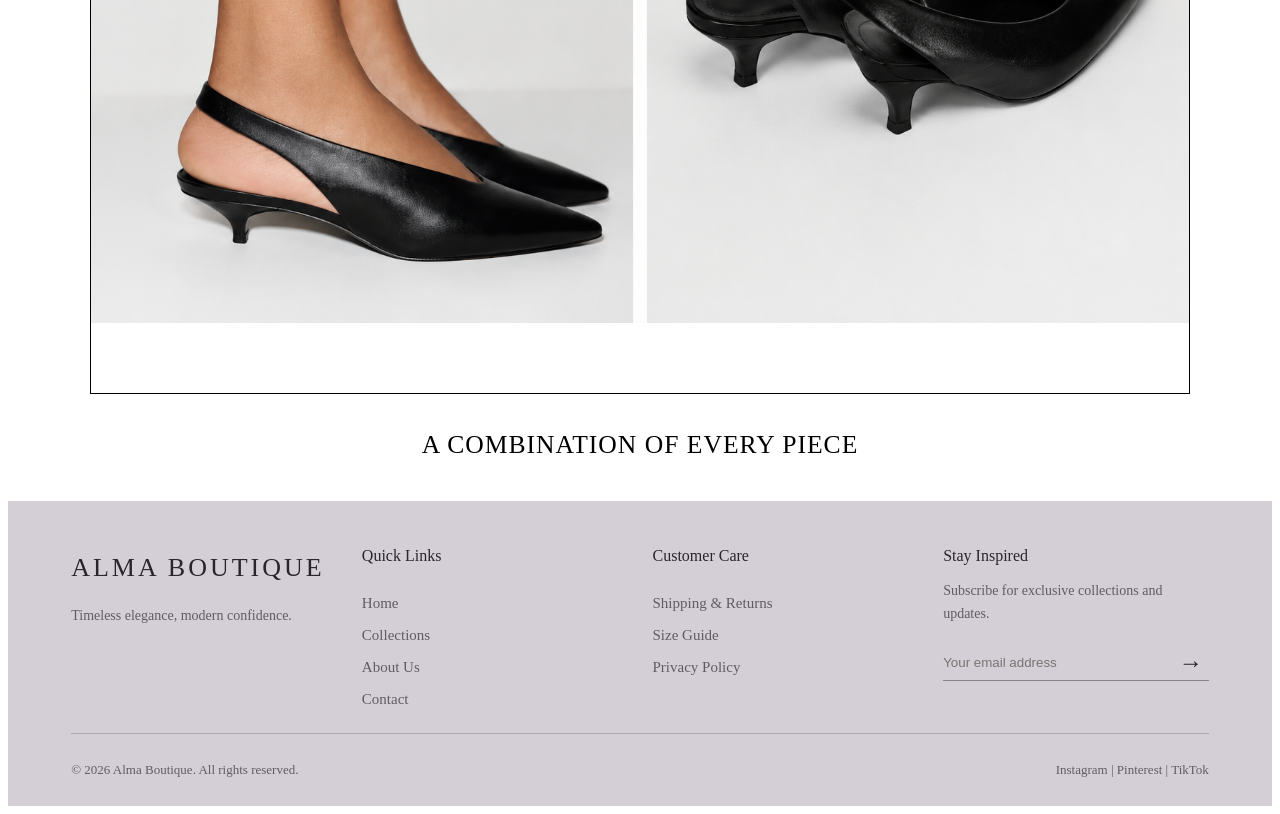
==== commit 3d436328: "Përshkrimi i ndryshimit" ====
--- a/alma-site-2/index.html
+++ b/alma-site-2/index.html
@@ -50,7 +50,7 @@
                 </div>
 
                 <div class="hero-img">
-                    <img src="./imagess/hero.jpg" alt="Fashion-img">
+                    <img src="./imagess/newwww.jpg" alt="Fashion-img">
                 </div>
             </div>
         </div>
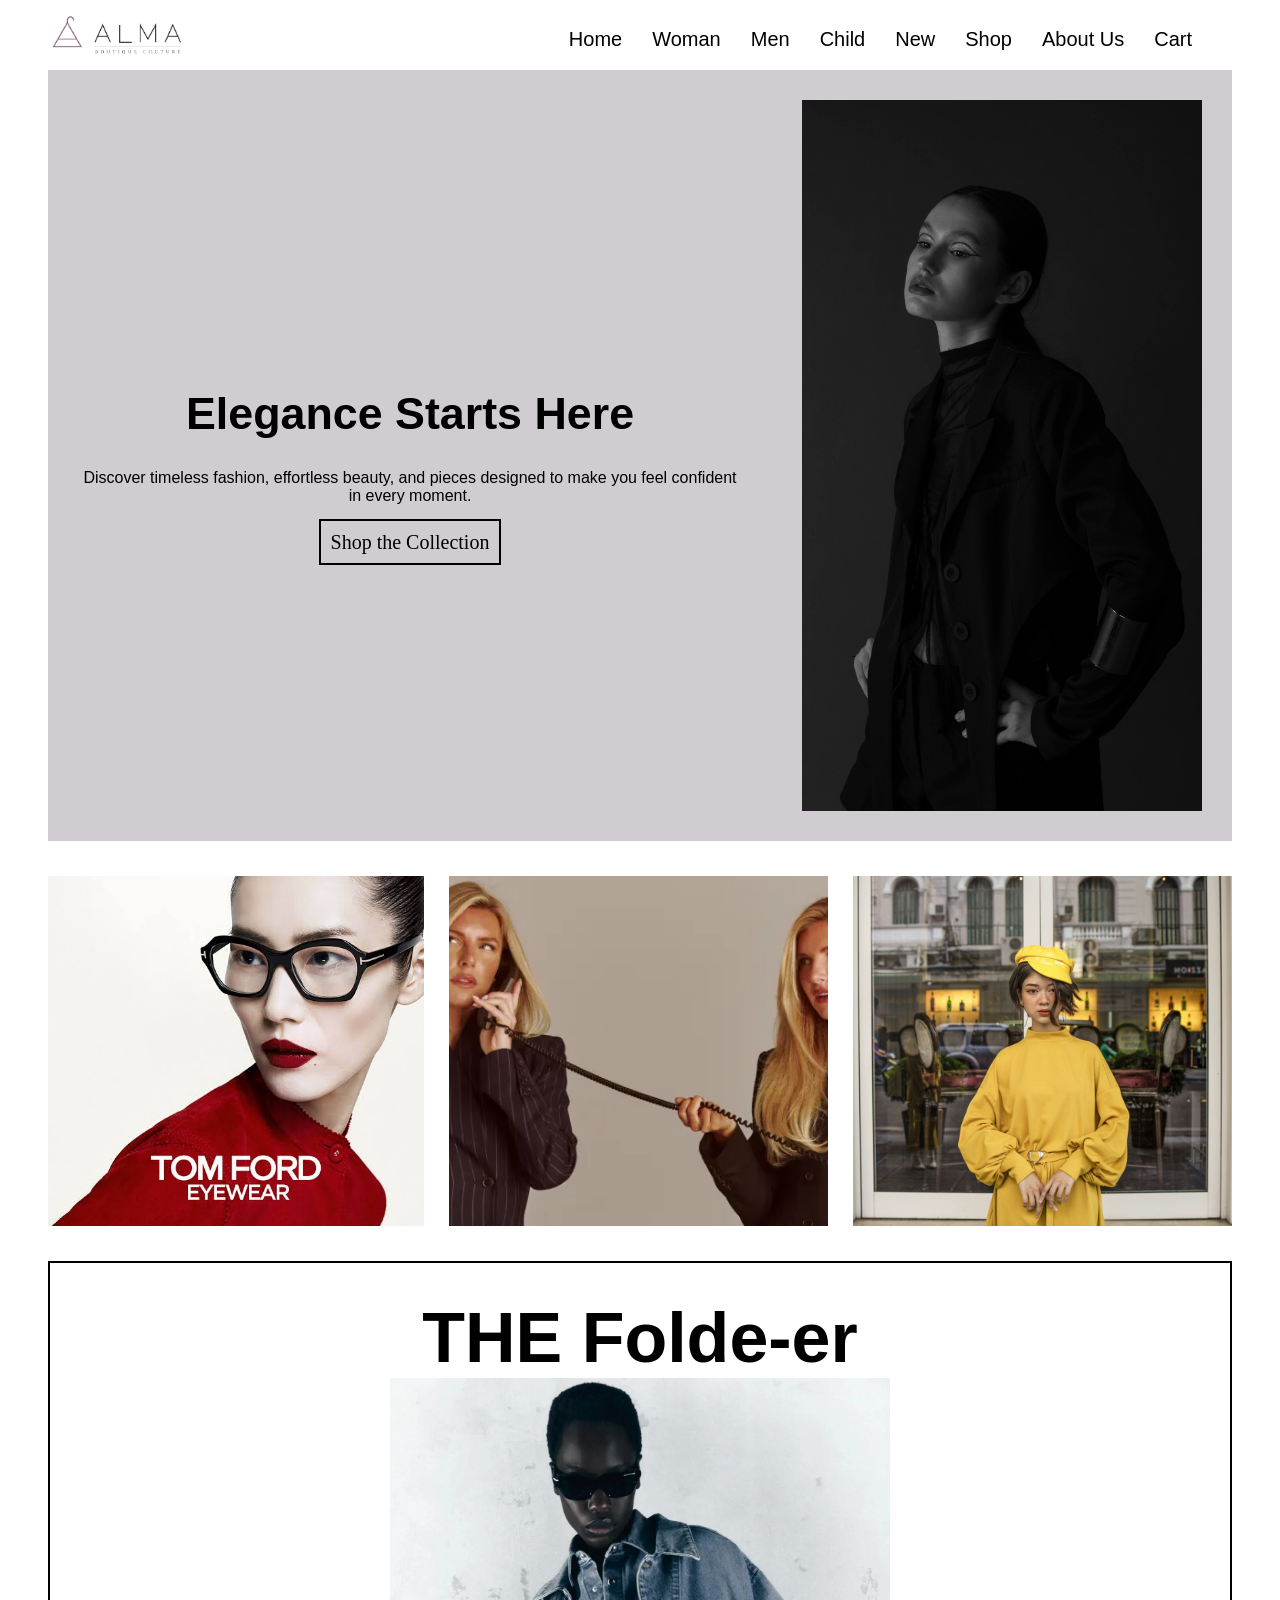
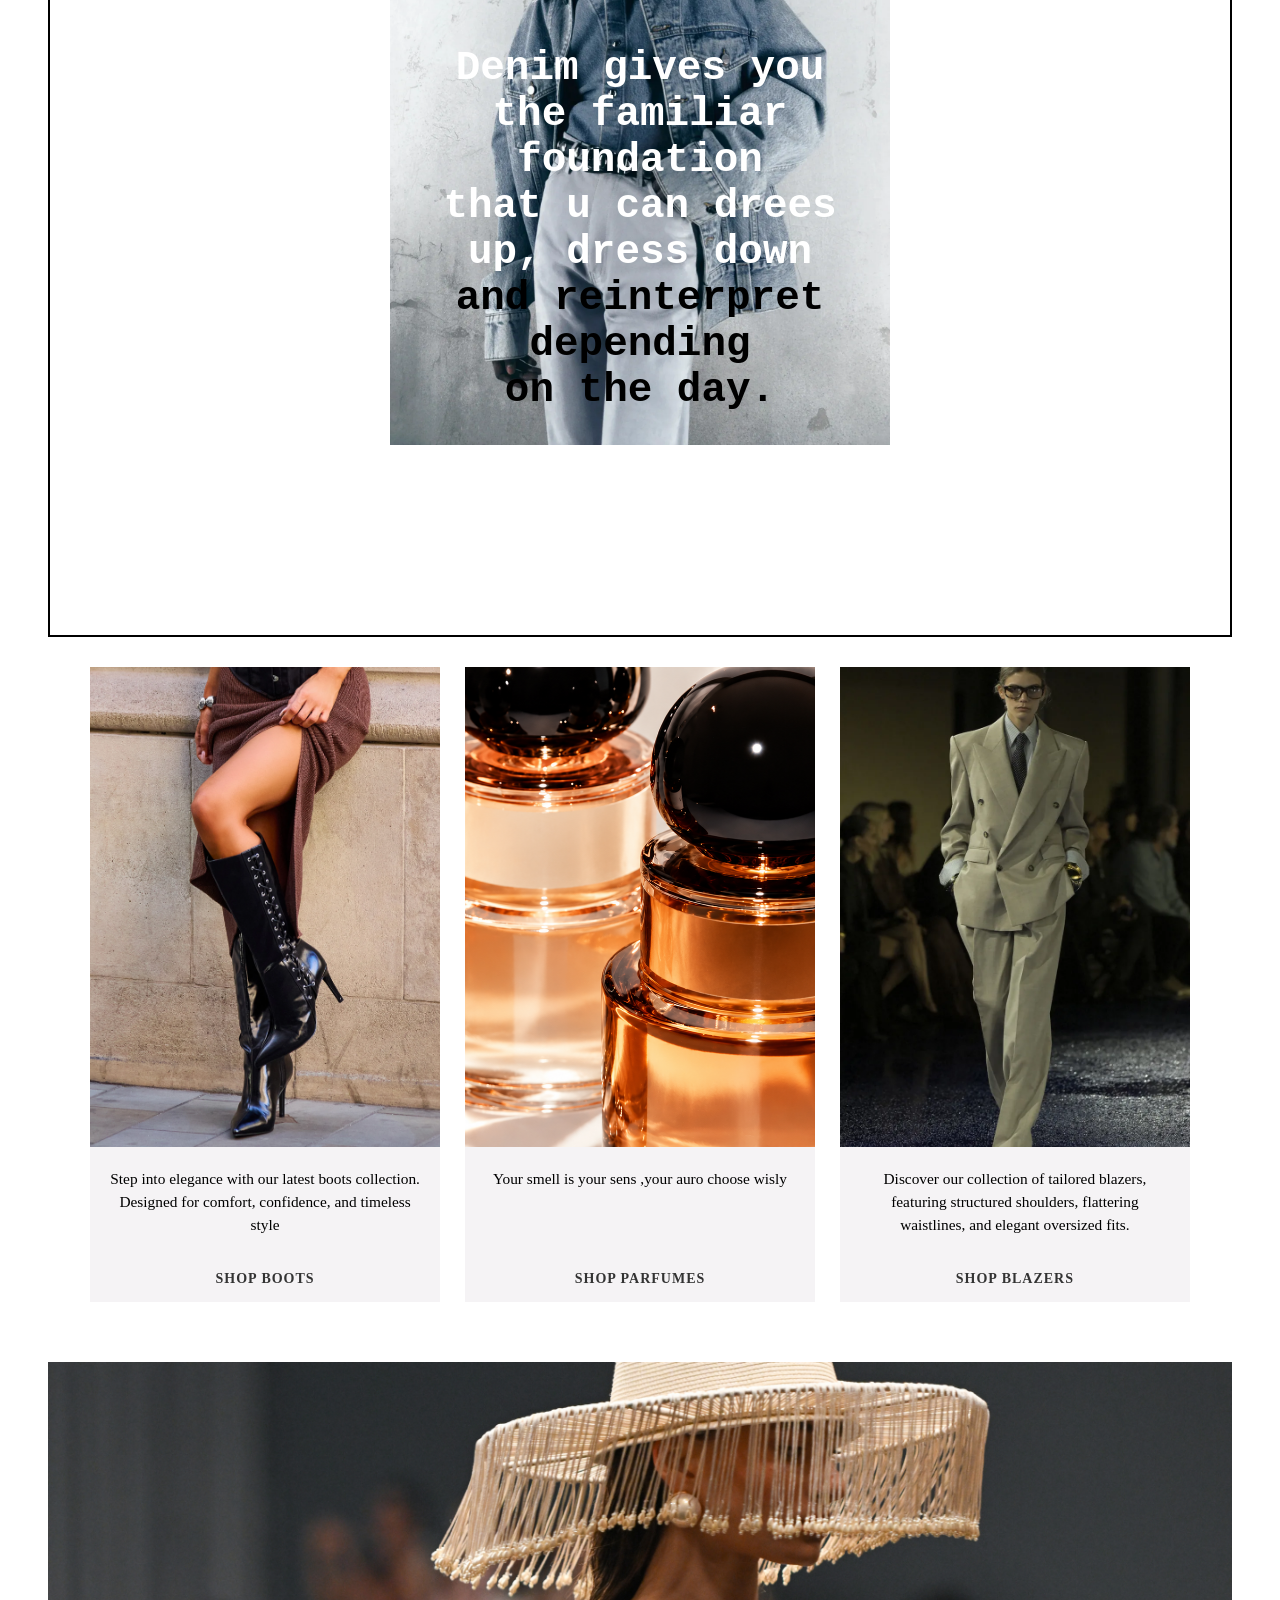
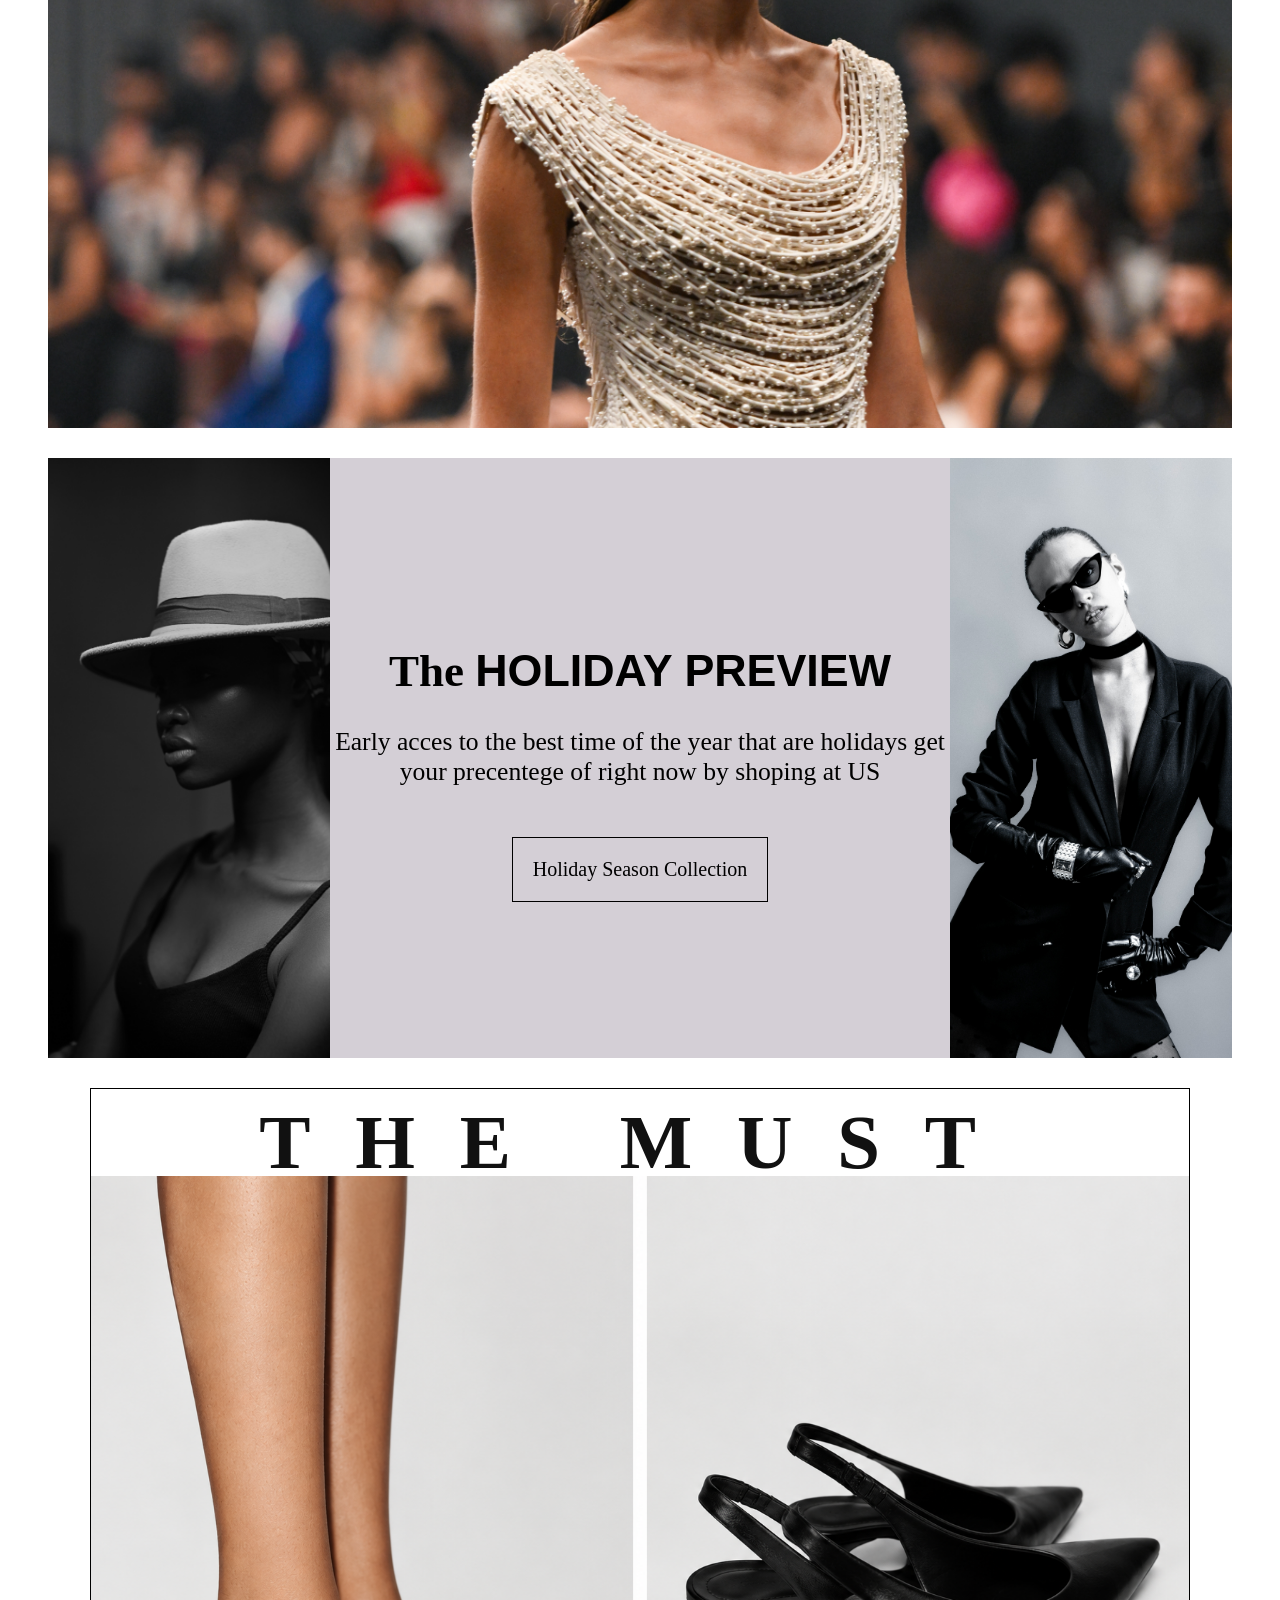
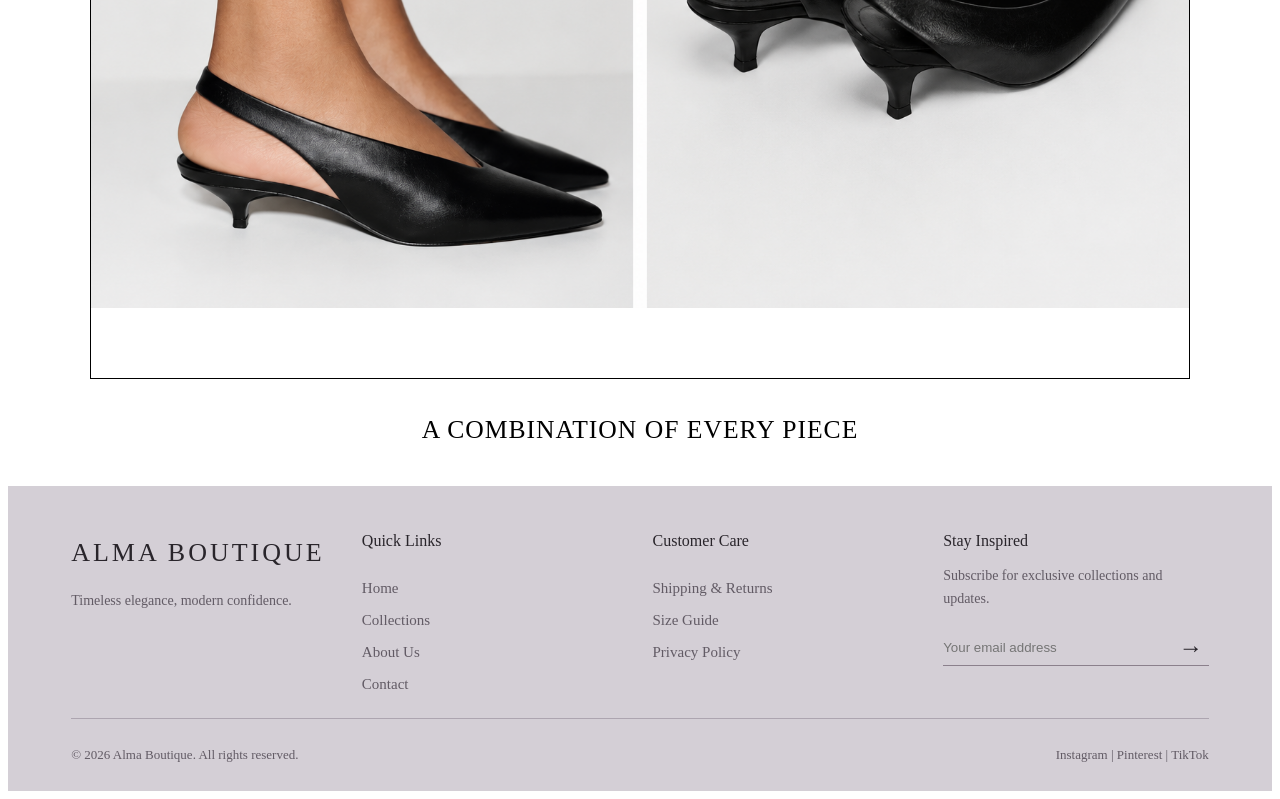
==== commit ea1a76dc: "Përshkrimi i ndryshimit" ====
--- a/alma-site-2/index.html
+++ b/alma-site-2/index.html
@@ -13,8 +13,8 @@
         <div class="container">
             <nav class="nav-bar">
 
-                <a href="#" class="logo">
-                    <img src="./imagess/Alma Boutique Couture Logo.png" alt="Logo">
+                <a href="./index.html" class="logo">
+                    <img src="./imagess/alma-logo.png" alt="Logo">
                 </a>
 
                 <button class="menu-toggle" aria-label="Open menu" aria-expanded="false">
